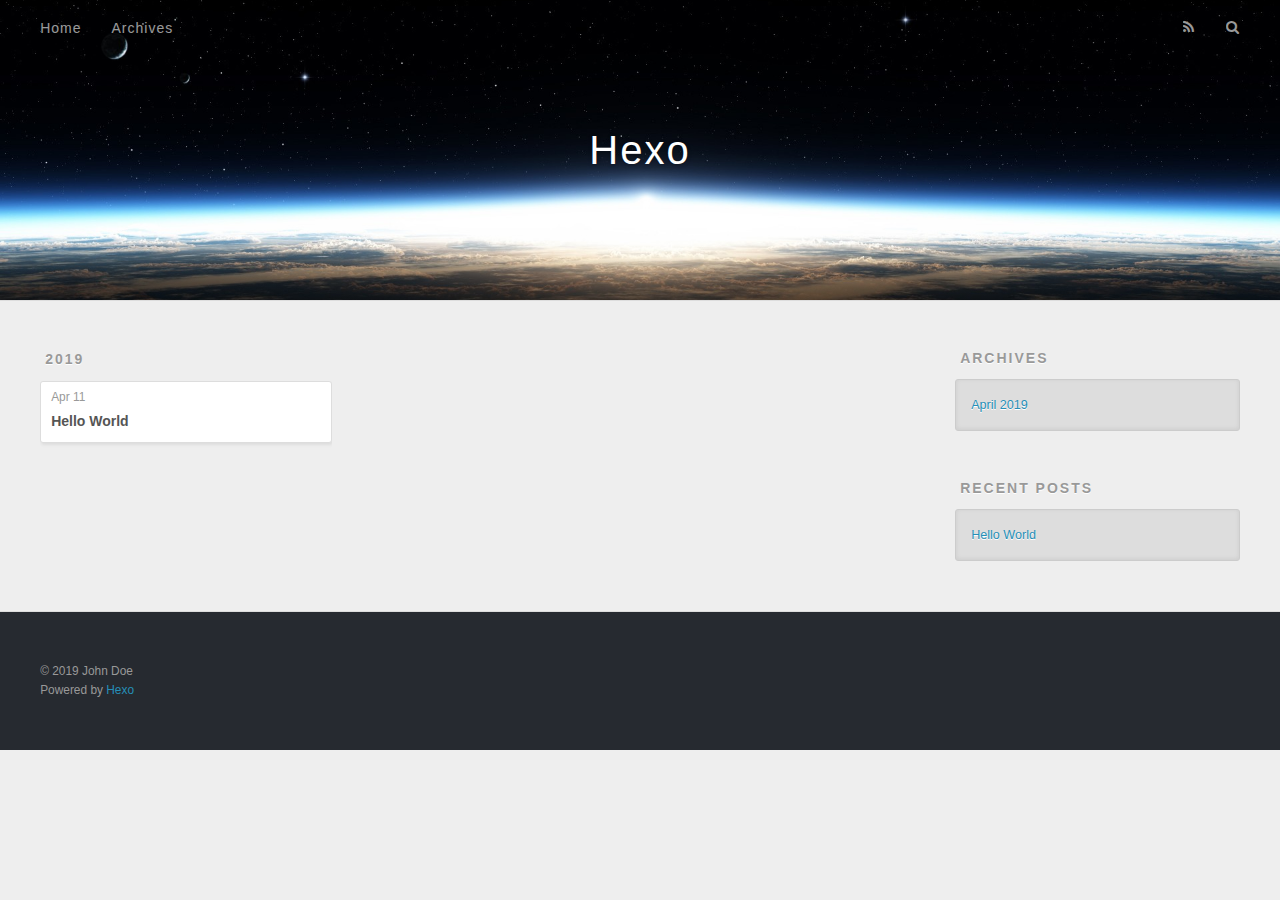
==== archives/index.html @ a67c9c0f "Site updated: 2019-04-11 14:44:16" ====
<!DOCTYPE html>
<html>
<head><meta name="generator" content="Hexo 3.8.0">
  <meta charset="utf-8">
  

  
  <title>Archives | Hexo</title>
  <meta name="viewport" content="width=device-width, initial-scale=1, maximum-scale=1">
  <meta property="og:type" content="website">
<meta property="og:title" content="Hexo">
<meta property="og:url" content="http://yoursite.com/archives/index.html">
<meta property="og:site_name" content="Hexo">
<meta property="og:locale" content="default">
<meta name="twitter:card" content="summary">
<meta name="twitter:title" content="Hexo">
  
    <link rel="alternate" href="/atom.xml" title="Hexo" type="application/atom+xml">
  
  
    <link rel="icon" href="/favicon.png">
  
  
    <link href="//fonts.googleapis.com/css?family=Source+Code+Pro" rel="stylesheet" type="text/css">
  
  <link rel="stylesheet" href="/css/style.css">
</head>
</html>
<body>
  <div id="container">
    <div id="wrap">
      <header id="header">
  <div id="banner"></div>
  <div id="header-outer" class="outer">
    <div id="header-title" class="inner">
      <h1 id="logo-wrap">
        <a href="/" id="logo">Hexo</a>
      </h1>
      
    </div>
    <div id="header-inner" class="inner">
      <nav id="main-nav">
        <a id="main-nav-toggle" class="nav-icon"></a>
        
          <a class="main-nav-link" href="/">Home</a>
        
          <a class="main-nav-link" href="/archives">Archives</a>
        
      </nav>
      <nav id="sub-nav">
        
          <a id="nav-rss-link" class="nav-icon" href="/atom.xml" title="RSS Feed"></a>
        
        <a id="nav-search-btn" class="nav-icon" title="Search"></a>
      </nav>
      <div id="search-form-wrap">
        <form action="//google.com/search" method="get" accept-charset="UTF-8" class="search-form"><input type="search" name="q" class="search-form-input" placeholder="Search"><button type="submit" class="search-form-submit">&#xF002;</button><input type="hidden" name="sitesearch" value="http://yoursite.com"></form>
      </div>
    </div>
  </div>
</header>
      <div class="outer">
        <section id="main">
  
  
    
    
      
      
      <section class="archives-wrap">
        <div class="archive-year-wrap">
          <a href="/archives/2019" class="archive-year">2019</a>
        </div>
        <div class="archives">
    
    <article class="archive-article archive-type-post">
  <div class="archive-article-inner">
    <header class="archive-article-header">
      <a href="/2019/04/11/hello-world/" class="archive-article-date">
  <time datetime="2019-04-11T06:17:26.687Z" itemprop="datePublished">Apr 11</time>
</a>
      
  
    <h1 itemprop="name">
      <a class="archive-article-title" href="/2019/04/11/hello-world/">Hello World</a>
    </h1>
  

    </header>
  </div>
</article>
  
  
    </div></section>
  


</section>
        
          <aside id="sidebar">
  
    

  
    

  
    
  
    
  <div class="widget-wrap">
    <h3 class="widget-title">Archives</h3>
    <div class="widget">
      <ul class="archive-list"><li class="archive-list-item"><a class="archive-list-link" href="/archives/2019/04/">April 2019</a></li></ul>
    </div>
  </div>


  
    
  <div class="widget-wrap">
    <h3 class="widget-title">Recent Posts</h3>
    <div class="widget">
      <ul>
        
          <li>
            <a href="/2019/04/11/hello-world/">Hello World</a>
          </li>
        
      </ul>
    </div>
  </div>

  
</aside>
        
      </div>
      <footer id="footer">
  
  <div class="outer">
    <div id="footer-info" class="inner">
      &copy; 2019 John Doe<br>
      Powered by <a href="http://hexo.io/" target="_blank">Hexo</a>
    </div>
  </div>
</footer>
    </div>
    <nav id="mobile-nav">
  
    <a href="/" class="mobile-nav-link">Home</a>
  
    <a href="/archives" class="mobile-nav-link">Archives</a>
  
</nav>
    

<script src="//ajax.googleapis.com/ajax/libs/jquery/2.0.3/jquery.min.js"></script>


  <link rel="stylesheet" href="/fancybox/jquery.fancybox.css">
  <script src="/fancybox/jquery.fancybox.pack.js"></script>


<script src="/js/script.js"></script>



  </div>
</body>
</html>
---- css/style.css ----
body {
  width: 100%;
}
body:before,
body:after {
  content: "";
  display: table;
}
body:after {
  clear: both;
}
html,
body,
div,
span,
applet,
object,
iframe,
h1,
h2,
h3,
h4,
h5,
h6,
p,
blockquote,
pre,
a,
abbr,
acronym,
address,
big,
cite,
code,
del,
dfn,
em,
img,
ins,
kbd,
q,
s,
samp,
small,
strike,
strong,
sub,
sup,
tt,
var,
dl,
dt,
dd,
ol,
ul,
li,
fieldset,
form,
label,
legend,
table,
caption,
tbody,
tfoot,
thead,
tr,
th,
td {
  margin: 0;
  padding: 0;
  border: 0;
  outline: 0;
  font-weight: inherit;
  font-style: inherit;
  font-family: inherit;
  font-size: 100%;
  vertical-align: baseline;
}
body {
  line-height: 1;
  color: #000;
  background: #fff;
}
ol,
ul {
  list-style: none;
}
table {
  border-collapse: separate;
  border-spacing: 0;
  vertical-align: middle;
}
caption,
th,
td {
  text-align: left;
  font-weight: normal;
  vertical-align: middle;
}
a img {
  border: none;
}
input,
button {
  margin: 0;
  padding: 0;
}
input::-moz-focus-inner,
button::-moz-focus-inner {
  border: 0;
  padding: 0;
}
@font-face {
  font-family: FontAwesome;
  font-style: normal;
  font-weight: normal;
  src: url("fonts/fontawesome-webfont.eot?v=#4.0.3");
  src: url("fonts/fontawesome-webfont.eot?#iefix&v=#4.0.3") format("embedded-opentype"), url("fonts/fontawesome-webfont.woff?v=#4.0.3") format("woff"), url("fonts/fontawesome-webfont.ttf?v=#4.0.3") format("truetype"), url("fonts/fontawesome-webfont.svg#fontawesomeregular?v=#4.0.3") format("svg");
}
html,
body,
#container {
  height: 100%;
}
body {
  background: #eee;
  font: 14px -apple-system, BlinkMacSystemFont, "Segoe UI", "Roboto", "Oxygen", "Ubuntu", "Cantarell", "Fira Sans", "Droid Sans", "Helvetica Neue", sans-serif;
  -webkit-text-size-adjust: 100%;
}
.outer {
  max-width: 1220px;
  margin: 0 auto;
  padding: 0 20px;
}
.outer:before,
.outer:after {
  content: "";
  display: table;
}
.outer:after {
  clear: both;
}
.inner {
  display: inline;
  float: left;
  width: 98.33333333333333%;
  margin: 0 0.833333333333333%;
}
.left,
.alignleft {
  float: left;
}
.right,
.alignright {
  float: right;
}
.clear {
  clear: both;
}
#container {
  position: relative;
}
.mobile-nav-on {
  overflow: hidden;
}
#wrap {
  height: 100%;
  width: 100%;
  position: absolute;
  top: 0;
  left: 0;
  -webkit-transition: 0.2s ease-out;
  -moz-transition: 0.2s ease-out;
  -ms-transition: 0.2s ease-out;
  transition: 0.2s ease-out;
  z-index: 1;
  background: #eee;
}
.mobile-nav-on #wrap {
  left: 280px;
}
@media screen and (min-width: 768px) {
  #main {
    display: inline;
    float: left;
    width: 73.33333333333333%;
    margin: 0 0.833333333333333%;
  }
}
.article-date,
.article-category-link,
.archive-year,
.widget-title {
  text-decoration: none;
  text-transform: uppercase;
  letter-spacing: 2px;
  color: #999;
  margin-bottom: 1em;
  margin-left: 5px;
  line-height: 1em;
  text-shadow: 0 1px #fff;
  font-weight: bold;
}
.article-inner,
.archive-article-inner {
  background: #fff;
  -webkit-box-shadow: 1px 2px 3px #ddd;
  box-shadow: 1px 2px 3px #ddd;
  border: 1px solid #ddd;
  border-radius: 3px;
}
.article-entry h1,
.widget h1 {
  font-size: 2em;
}
.article-entry h2,
.widget h2 {
  font-size: 1.5em;
}
.article-entry h3,
.widget h3 {
  font-size: 1.3em;
}
.article-entry h4,
.widget h4 {
  font-size: 1.2em;
}
.article-entry h5,
.widget h5 {
  font-size: 1em;
}
.article-entry h6,
.widget h6 {
  font-size: 1em;
  color: #999;
}
.article-entry hr,
.widget hr {
  border: 1px dashed #ddd;
}
.article-entry strong,
.widget strong {
  font-weight: bold;
}
.article-entry em,
.widget em,
.article-entry cite,
.widget cite {
  font-style: italic;
}
.article-entry sup,
.widget sup,
.article-entry sub,
.widget sub {
  font-size: 0.75em;
  line-height: 0;
  position: relative;
  vertical-align: baseline;
}
.article-entry sup,
.widget sup {
  top: -0.5em;
}
.article-entry sub,
.widget sub {
  bottom: -0.2em;
}
.article-entry small,
.widget small {
  font-size: 0.85em;
}
.article-entry acronym,
.widget acronym,
.article-entry abbr,
.widget abbr {
  border-bottom: 1px dotted;
}
.article-entry ul,
.widget ul,
.article-entry ol,
.widget ol,
.article-entry dl,
.widget dl {
  margin: 0 20px;
  line-height: 1.6em;
}
.article-entry ul ul,
.widget ul ul,
.article-entry ol ul,
.widget ol ul,
.article-entry ul ol,
.widget ul ol,
.article-entry ol ol,
.widget ol ol {
  margin-top: 0;
  margin-bottom: 0;
}
.article-entry ul,
.widget ul {
  list-style: disc;
}
.article-entry ol,
.widget ol {
  list-style: decimal;
}
.article-entry dt,
.widget dt {
  font-weight: bold;
}
#header {
  height: 300px;
  position: relative;
  border-bottom: 1px solid #ddd;
}
#header:before,
#header:after {
  content: "";
  position: absolute;
  left: 0;
  right: 0;
  height: 40px;
}
#header:before {
  top: 0;
  background: -webkit-linear-gradient(rgba(0,0,0,0.2), transparent);
  background: -moz-linear-gradient(rgba(0,0,0,0.2), transparent);
  background: -ms-linear-gradient(rgba(0,0,0,0.2), transparent);
  background: linear-gradient(rgba(0,0,0,0.2), transparent);
}
#header:after {
  bottom: 0;
  background: -webkit-linear-gradient(transparent, rgba(0,0,0,0.2));
  background: -moz-linear-gradient(transparent, rgba(0,0,0,0.2));
  background: -ms-linear-gradient(transparent, rgba(0,0,0,0.2));
  background: linear-gradient(transparent, rgba(0,0,0,0.2));
}
#header-outer {
  height: 100%;
  position: relative;
}
#header-inner {
  position: relative;
  overflow: hidden;
}
#banner {
  position: absolute;
  top: 0;
  left: 0;
  width: 100%;
  height: 100%;
  background: url("images/banner.jpg") center #000;
  -webkit-background-size: cover;
  -moz-background-size: cover;
  background-size: cover;
  z-index: -1;
}
#header-title {
  text-align: center;
  height: 40px;
  position: absolute;
  top: 50%;
  left: 0;
  margin-top: -20px;
}
#logo,
#subtitle {
  text-decoration: none;
  color: #fff;
  font-weight: 300;
  text-shadow: 0 1px 4px rgba(0,0,0,0.3);
}
#logo {
  font-size: 40px;
  line-height: 40px;
  letter-spacing: 2px;
}
#subtitle {
  font-size: 16px;
  line-height: 16px;
  letter-spacing: 1px;
}
#subtitle-wrap {
  margin-top: 16px;
}
#main-nav {
  float: left;
  margin-left: -15px;
}
.nav-icon,
.main-nav-link {
  float: left;
  color: #fff;
  opacity: 0.6;
  text-decoration: none;
  text-shadow: 0 1px rgba(0,0,0,0.2);
  -webkit-transition: opacity 0.2s;
  -moz-transition: opacity 0.2s;
  -ms-transition: opacity 0.2s;
  transition: opacity 0.2s;
  display: block;
  padding: 20px 15px;
}
.nav-icon:hover,
.main-nav-link:hover {
  opacity: 1;
}
.nav-icon {
  font-family: FontAwesome;
  text-align: center;
  font-size: 14px;
  width: 14px;
  height: 14px;
  padding: 20px 15px;
  position: relative;
  cursor: pointer;
}
.main-nav-link {
  font-weight: 300;
  letter-spacing: 1px;
}
@media screen and (max-width: 479px) {
  .main-nav-link {
    display: none;
  }
}
#main-nav-toggle {
  display: none;
}
#main-nav-toggle:before {
  content: "\f0c9";
}
@media screen and (max-width: 479px) {
  #main-nav-toggle {
    display: block;
  }
}
#sub-nav {
  float: right;
  margin-right: -15px;
}
#nav-rss-link:before {
  content: "\f09e";
}
#nav-search-btn:before {
  content: "\f002";
}
#search-form-wrap {
  position: absolute;
  top: 15px;
  width: 150px;
  height: 30px;
  right: -150px;
  opacity: 0;
  -webkit-transition: 0.2s ease-out;
  -moz-transition: 0.2s ease-out;
  -ms-transition: 0.2s ease-out;
  transition: 0.2s ease-out;
}
#search-form-wrap.on {
  opacity: 1;
  right: 0;
}
@media screen and (max-width: 479px) {
  #search-form-wrap {
    width: 100%;
    right: -100%;
  }
}
.search-form {
  position: absolute;
  top: 0;
  left: 0;
  right: 0;
  background: #fff;
  padding: 5px 15px;
  border-radius: 15px;
  -webkit-box-shadow: 0 0 10px rgba(0,0,0,0.3);
  box-shadow: 0 0 10px rgba(0,0,0,0.3);
}
.search-form-input {
  border: none;
  background: none;
  color: #555;
  width: 100%;
  font: 13px -apple-system, BlinkMacSystemFont, "Segoe UI", "Roboto", "Oxygen", "Ubuntu", "Cantarell", "Fira Sans", "Droid Sans", "Helvetica Neue", sans-serif;
  outline: none;
}
.search-form-input::-webkit-search-results-decoration,
.search-form-input::-webkit-search-cancel-button {
  -webkit-appearance: none;
}
.search-form-submit {
  position: absolute;
  top: 50%;
  right: 10px;
  margin-top: -7px;
  font: 13px FontAwesome;
  border: none;
  background: none;
  color: #bbb;
  cursor: pointer;
}
.search-form-submit:hover,
.search-form-submit:focus {
  color: #777;
}
.article {
  margin: 50px 0;
}
.article-inner {
  overflow: hidden;
}
.article-meta:before,
.article-meta:after {
  content: "";
  display: table;
}
.article-meta:after {
  clear: both;
}
.article-date {
  float: left;
}
.article-category {
  float: left;
  line-height: 1em;
  color: #ccc;
  text-shadow: 0 1px #fff;
  margin-left: 8px;
}
.article-category:before {
  content: "\2022";
}
.article-category-link {
  margin: 0 12px 1em;
}
.article-header {
  padding: 20px 20px 0;
}
.article-title {
  text-decoration: none;
  font-size: 2em;
  font-weight: bold;
  color: #555;
  line-height: 1.1em;
  -webkit-transition: color 0.2s;
  -moz-transition: color 0.2s;
  -ms-transition: color 0.2s;
  transition: color 0.2s;
}
a.article-title:hover {
  color: #258fb8;
}
.article-entry {
  color: #555;
  padding: 0 20px;
}
.article-entry:before,
.article-entry:after {
  content: "";
  display: table;
}
.article-entry:after {
  clear: both;
}
.article-entry p,
.article-entry table {
  line-height: 1.6em;
  margin: 1.6em 0;
}
.article-entry h1,
.article-entry h2,
.article-entry h3,
.article-entry h4,
.article-entry h5,
.article-entry h6 {
  font-weight: bold;
}
.article-entry h1,
.article-entry h2,
.article-entry h3,
.article-entry h4,
.article-entry h5,
.article-entry h6 {
  line-height: 1.1em;
  margin: 1.1em 0;
}
.article-entry a {
  color: #258fb8;
  text-decoration: none;
}
.article-entry a:hover {
  text-decoration: underline;
}
.article-entry ul,
.article-entry ol,
.article-entry dl {
  margin-top: 1.6em;
  margin-bottom: 1.6em;
}
.article-entry img,
.article-entry video {
  max-width: 100%;
  height: auto;
  display: block;
  margin: auto;
}
.article-entry iframe {
  border: none;
}
.article-entry table {
  width: 100%;
  border-collapse: collapse;
  border-spacing: 0;
}
.article-entry th {
  font-weight: bold;
  border-bottom: 3px solid #ddd;
  padding-bottom: 0.5em;
}
.article-entry td {
  border-bottom: 1px solid #ddd;
  padding: 10px 0;
}
.article-entry blockquote {
  font-family: Georgia, "Times New Roman", serif;
  font-size: 1.4em;
  margin: 1.6em 20px;
  text-align: center;
}
.article-entry blockquote footer {
  font-size: 14px;
  margin: 1.6em 0;
  font-family: -apple-system, BlinkMacSystemFont, "Segoe UI", "Roboto", "Oxygen", "Ubuntu", "Cantarell", "Fira Sans", "Droid Sans", "Helvetica Neue", sans-serif;
}
.article-entry blockquote footer cite:before {
  content: "—";
  padding: 0 0.5em;
}
.article-entry .pullquote {
  text-align: left;
  width: 45%;
  margin: 0;
}
.article-entry .pullquote.left {
  margin-left: 0.5em;
  margin-right: 1em;
}
.article-entry .pullquote.right {
  margin-right: 0.5em;
  margin-left: 1em;
}
.article-entry .caption {
  color: #999;
  display: block;
  font-size: 0.9em;
  margin-top: 0.5em;
  position: relative;
  text-align: center;
}
.article-entry .video-container {
  position: relative;
  padding-top: 56.25%;
  height: 0;
  overflow: hidden;
}
.article-entry .video-container iframe,
.article-entry .video-container object,
.article-entry .video-container embed {
  position: absolute;
  top: 0;
  left: 0;
  width: 100%;
  height: 100%;
  margin-top: 0;
}
.article-more-link a {
  display: inline-block;
  line-height: 1em;
  padding: 6px 15px;
  border-radius: 15px;
  background: #eee;
  color: #999;
  text-shadow: 0 1px #fff;
  text-decoration: none;
}
.article-more-link a:hover {
  background: #258fb8;
  color: #fff;
  text-decoration: none;
  text-shadow: 0 1px #1e7293;
}
.article-footer {
  font-size: 0.85em;
  line-height: 1.6em;
  border-top: 1px solid #ddd;
  padding-top: 1.6em;
  margin: 0 20px 20px;
}
.article-footer:before,
.article-footer:after {
  content: "";
  display: table;
}
.article-footer:after {
  clear: both;
}
.article-footer a {
  color: #999;
  text-decoration: none;
}
.article-footer a:hover {
  color: #555;
}
.article-tag-list-item {
  float: left;
  margin-right: 10px;
}
.article-tag-list-link:before {
  content: "#";
}
.article-comment-link {
  float: right;
}
.article-comment-link:before {
  content: "\f075";
  font-family: FontAwesome;
  padding-right: 8px;
}
.article-share-link {
  cursor: pointer;
  float: right;
  margin-left: 20px;
}
.article-share-link:before {
  content: "\f064";
  font-family: FontAwesome;
  padding-right: 6px;
}
#article-nav {
  position: relative;
}
#article-nav:before,
#article-nav:after {
  content: "";
  display: table;
}
#article-nav:after {
  clear: both;
}
@media screen and (min-width: 768px) {
  #article-nav {
    margin: 50px 0;
  }
  #article-nav:before {
    width: 8px;
    height: 8px;
    position: absolute;
    top: 50%;
    left: 50%;
    margin-top: -4px;
    margin-left: -4px;
    content: "";
    border-radius: 50%;
    background: #ddd;
    -webkit-box-shadow: 0 1px 2px #fff;
    box-shadow: 0 1px 2px #fff;
  }
}
.article-nav-link-wrap {
  text-decoration: none;
  text-shadow: 0 1px #fff;
  color: #999;
  -webkit-box-sizing: border-box;
  -moz-box-sizing: border-box;
  box-sizing: border-box;
  margin-top: 50px;
  text-align: center;
  display: block;
}
.article-nav-link-wrap:hover {
  color: #555;
}
@media screen and (min-width: 768px) {
  .article-nav-link-wrap {
    width: 50%;
    margin-top: 0;
  }
}
@media screen and (min-width: 768px) {
  #article-nav-newer {
    float: left;
    text-align: right;
    padding-right: 20px;
  }
}
@media screen and (min-width: 768px) {
  #article-nav-older {
    float: right;
    text-align: left;
    padding-left: 20px;
  }
}
.article-nav-caption {
  text-transform: uppercase;
  letter-spacing: 2px;
  color: #ddd;
  line-height: 1em;
  font-weight: bold;
}
#article-nav-newer .article-nav-caption {
  margin-right: -2px;
}
.article-nav-title {
  font-size: 0.85em;
  line-height: 1.6em;
  margin-top: 0.5em;
}
.article-share-box {
  position: absolute;
  display: none;
  background: #fff;
  -webkit-box-shadow: 1px 2px 10px rgba(0,0,0,0.2);
  box-shadow: 1px 2px 10px rgba(0,0,0,0.2);
  border-radius: 3px;
  margin-left: -145px;
  overflow: hidden;
  z-index: 1;
}
.article-share-box.on {
  display: block;
}
.article-share-input {
  width: 100%;
  background: none;
  -webkit-box-sizing: border-box;
  -moz-box-sizing: border-box;
  box-sizing: border-box;
  font: 14px -apple-system, BlinkMacSystemFont, "Segoe UI", "Roboto", "Oxygen", "Ubuntu", "Cantarell", "Fira Sans", "Droid Sans", "Helvetica Neue", sans-serif;
  padding: 0 15px;
  color: #555;
  outline: none;
  border: 1px solid #ddd;
  border-radius: 3px 3px 0 0;
  height: 36px;
  line-height: 36px;
}
.article-share-links {
  background: #eee;
}
.article-share-links:before,
.article-share-links:after {
  content: "";
  display: table;
}
.article-share-links:after {
  clear: both;
}
.article-share-twitter,
.article-share-facebook,
.article-share-pinterest,
.article-share-google {
  width: 50px;
  height: 36px;
  display: block;
  float: left;
  position: relative;
  color: #999;
  text-shadow: 0 1px #fff;
}
.article-share-twitter:before,
.article-share-facebook:before,
.article-share-pinterest:before,
.article-share-google:before {
  font-size: 20px;
  font-family: FontAwesome;
  width: 20px;
  height: 20px;
  position: absolute;
  top: 50%;
  left: 50%;
  margin-top: -10px;
  margin-left: -10px;
  text-align: center;
}
.article-share-twitter:hover,
.article-share-facebook:hover,
.article-share-pinterest:hover,
.article-share-google:hover {
  color: #fff;
}
.article-share-twitter:before {
  content: "\f099";
}
.article-share-twitter:hover {
  background: #00aced;
  text-shadow: 0 1px #008abe;
}
.article-share-facebook:before {
  content: "\f09a";
}
.article-share-facebook:hover {
  background: #3b5998;
  text-shadow: 0 1px #2f477a;
}
.article-share-pinterest:before {
  content: "\f0d2";
}
.article-share-pinterest:hover {
  background: #cb2027;
  text-shadow: 0 1px #a21a1f;
}
.article-share-google:before {
  content: "\f0d5";
}
.article-share-google:hover {
  background: #dd4b39;
  text-shadow: 0 1px #be3221;
}
.article-gallery {
  background: #000;
  position: relative;
}
.article-gallery-photos {
  position: relative;
  overflow: hidden;
}
.article-gallery-img {
  display: none;
  max-width: 100%;
}
.article-gallery-img:first-child {
  display: block;
}
.article-gallery-img.loaded {
  position: absolute;
  display: block;
}
.article-gallery-img img {
  display: block;
  max-width: 100%;
  margin: 0 auto;
}
#comments {
  background: #fff;
  -webkit-box-shadow: 1px 2px 3px #ddd;
  box-shadow: 1px 2px 3px #ddd;
  padding: 20px;
  border: 1px solid #ddd;
  border-radius: 3px;
  margin: 50px 0;
}
#comments a {
  color: #258fb8;
}
.archives-wrap {
  margin: 50px 0;
}
.archives:before,
.archives:after {
  content: "";
  display: table;
}
.archives:after {
  clear: both;
}
.archive-year-wrap {
  margin-bottom: 1em;
}
.archives {
  -webkit-column-gap: 10px;
  -moz-column-gap: 10px;
  column-gap: 10px;
}
@media screen and (min-width: 480px) and (max-width: 767px) {
  .archives {
    -webkit-column-count: 2;
    -moz-column-count: 2;
    column-count: 2;
  }
}
@media screen and (min-width: 768px) {
  .archives {
    -webkit-column-count: 3;
    -moz-column-count: 3;
    column-count: 3;
  }
}
.archive-article {
  -webkit-column-break-inside: avoid;
  page-break-inside: avoid;
  overflow: hidden;
  break-inside: avoid-column;
}
.archive-article-inner {
  padding: 10px;
  margin-bottom: 15px;
}
.archive-article-title {
  text-decoration: none;
  font-weight: bold;
  color: #555;
  -webkit-transition: color 0.2s;
  -moz-transition: color 0.2s;
  -ms-transition: color 0.2s;
  transition: color 0.2s;
  line-height: 1.6em;
}
.archive-article-title:hover {
  color: #258fb8;
}
.archive-article-footer {
  margin-top: 1em;
}
.archive-article-date {
  color: #999;
  text-decoration: none;
  font-size: 0.85em;
  line-height: 1em;
  margin-bottom: 0.5em;
  display: block;
}
#page-nav {
  margin: 50px auto;
  background: #fff;
  -webkit-box-shadow: 1px 2px 3px #ddd;
  box-shadow: 1px 2px 3px #ddd;
  border: 1px solid #ddd;
  border-radius: 3px;
  text-align: center;
  color: #999;
  overflow: hidden;
}
#page-nav:before,
#page-nav:after {
  content: "";
  display: table;
}
#page-nav:after {
  clear: both;
}
#page-nav a,
#page-nav span {
  padding: 10px 20px;
  line-height: 1;
  height: 2ex;
}
#page-nav a {
  color: #999;
  text-decoration: none;
}
#page-nav a:hover {
  background: #999;
  color: #fff;
}
#page-nav .prev {
  float: left;
}
#page-nav .next {
  float: right;
}
#page-nav .page-number {
  display: inline-block;
}
@media screen and (max-width: 479px) {
  #page-nav .page-number {
    display: none;
  }
}
#page-nav .current {
  color: #555;
  font-weight: bold;
}
#page-nav .space {
  color: #ddd;
}
#footer {
  background: #262a30;
  padding: 50px 0;
  border-top: 1px solid #ddd;
  color: #999;
}
#footer a {
  color: #258fb8;
  text-decoration: none;
}
#footer a:hover {
  text-decoration: underline;
}
#footer-info {
  line-height: 1.6em;
  font-size: 0.85em;
}
.article-entry pre,
.article-entry .highlight {
  background: #2d2d2d;
  margin: 0 -20px;
  padding: 15px 20px;
  border-style: solid;
  border-color: #ddd;
  border-width: 1px 0;
  overflow: auto;
  color: #ccc;
  line-height: 22.400000000000002px;
}
.article-entry .highlight .gutter pre,
.article-entry .gist .gist-file .gist-data .line-numbers {
  color: #666;
  font-size: 0.85em;
}
.article-entry pre,
.article-entry code {
  font-family: "Source Code Pro", Consolas, Monaco, Menlo, Consolas, monospace;
}
.article-entry code {
  background: #eee;
  text-shadow: 0 1px #fff;
  padding: 0 0.3em;
}
.article-entry pre code {
  background: none;
  text-shadow: none;
  padding: 0;
}
.article-entry .highlight pre {
  border: none;
  margin: 0;
  padding: 0;
}
.article-entry .highlight table {
  margin: 0;
  width: auto;
}
.article-entry .highlight td {
  border: none;
  padding: 0;
}
.article-entry .highlight figcaption {
  font-size: 0.85em;
  color: #999;
  line-height: 1em;
  margin-bottom: 1em;
}
.article-entry .highlight figcaption:before,
.article-entry .highlight figcaption:after {
  content: "";
  display: table;
}
.article-entry .highlight figcaption:after {
  clear: both;
}
.article-entry .highlight figcaption a {
  float: right;
}
.article-entry .highlight .gutter pre {
  text-align: right;
  padding-right: 20px;
}
.article-entry .highlight .line {
  height: 22.400000000000002px;
}
.article-entry .highlight .line.marked {
  background: #515151;
}
.article-entry .gist {
  margin: 0 -20px;
  border-style: solid;
  border-color: #ddd;
  border-width: 1px 0;
  background: #2d2d2d;
  padding: 15px 20px 15px 0;
}
.article-entry .gist .gist-file {
  border: none;
  font-family: "Source Code Pro", Consolas, Monaco, Menlo, Consolas, monospace;
  margin: 0;
}
.article-entry .gist .gist-file .gist-data {
  background: none;
  border: none;
}
.article-entry .gist .gist-file .gist-data .line-numbers {
  background: none;
  border: none;
  padding: 0 20px 0 0;
}
.article-entry .gist .gist-file .gist-data .line-data {
  padding: 0 !important;
}
.article-entry .gist .gist-file .highlight {
  margin: 0;
  padding: 0;
  border: none;
}
.article-entry .gist .gist-file .gist-meta {
  background: #2d2d2d;
  color: #999;
  font: 0.85em -apple-system, BlinkMacSystemFont, "Segoe UI", "Roboto", "Oxygen", "Ubuntu", "Cantarell", "Fira Sans", "Droid Sans", "Helvetica Neue", sans-serif;
  text-shadow: 0 0;
  padding: 0;
  margin-top: 1em;
  margin-left: 20px;
}
.article-entry .gist .gist-file .gist-meta a {
  color: #258fb8;
  font-weight: normal;
}
.article-entry .gist .gist-file .gist-meta a:hover {
  text-decoration: underline;
}
pre .comment,
pre .title {
  color: #999;
}
pre .variable,
pre .attribute,
pre .tag,
pre .regexp,
pre .ruby .constant,
pre .xml .tag .title,
pre .xml .pi,
pre .xml .doctype,
pre .html .doctype,
pre .css .id,
pre .css .class,
pre .css .pseudo {
  color: #f2777a;
}
pre .number,
pre .preprocessor,
pre .built_in,
pre .literal,
pre .params,
pre .constant {
  color: #f99157;
}
pre .class,
pre .ruby .class .title,
pre .css .rules .attribute {
  color: #9c9;
}
pre .string,
pre .value,
pre .inheritance,
pre .header,
pre .ruby .symbol,
pre .xml .cdata {
  color: #9c9;
}
pre .css .hexcolor {
  color: #6cc;
}
pre .function,
pre .python .decorator,
pre .python .title,
pre .ruby .function .title,
pre .ruby .title .keyword,
pre .perl .sub,
pre .javascript .title,
pre .coffeescript .title {
  color: #69c;
}
pre .keyword,
pre .javascript .function {
  color: #c9c;
}
@media screen and (max-width: 479px) {
  #mobile-nav {
    position: absolute;
    top: 0;
    left: 0;
    width: 280px;
    height: 100%;
    background: #191919;
    border-right: 1px solid #fff;
  }
}
@media screen and (max-width: 479px) {
  .mobile-nav-link {
    display: block;
    color: #999;
    text-decoration: none;
    padding: 15px 20px;
    font-weight: bold;
  }
  .mobile-nav-link:hover {
    color: #fff;
  }
}
@media screen and (min-width: 768px) {
  #sidebar {
    display: inline;
    float: left;
    width: 23.333333333333332%;
    margin: 0 0.833333333333333%;
  }
}
.widget-wrap {
  margin: 50px 0;
}
.widget {
  color: #777;
  text-shadow: 0 1px #fff;
  background: #ddd;
  -webkit-box-shadow: 0 -1px 4px #ccc inset;
  box-shadow: 0 -1px 4px #ccc inset;
  border: 1px solid #ccc;
  padding: 15px;
  border-radius: 3px;
}
.widget a {
  color: #258fb8;
  text-decoration: none;
}
.widget a:hover {
  text-decoration: underline;
}
.widget ul ul,
.widget ol ul,
.widget dl ul,
.widget ul ol,
.widget ol ol,
.widget dl ol,
.widget ul dl,
.widget ol dl,
.widget dl dl {
  margin-left: 15px;
  list-style: disc;
}
.widget {
  line-height: 1.6em;
  word-wrap: break-word;
  font-size: 0.9em;
}
.widget ul,
.widget ol {
  list-style: none;
  margin: 0;
}
.widget ul ul,
.widget ol ul,
.widget ul ol,
.widget ol ol {
  margin: 0 20px;
}
.widget ul ul,
.widget ol ul {
  list-style: disc;
}
.widget ul ol,
.widget ol ol {
  list-style: decimal;
}
.category-list-count,
.tag-list-count,
.archive-list-count {
  padding-left: 5px;
  color: #999;
  font-size: 0.85em;
}
.category-list-count:before,
.tag-list-count:before,
.archive-list-count:before {
  content: "(";
}
.category-list-count:after,
.tag-list-count:after,
.archive-list-count:after {
  content: ")";
}
.tagcloud a {
  margin-right: 5px;
  display: inline-block;
}
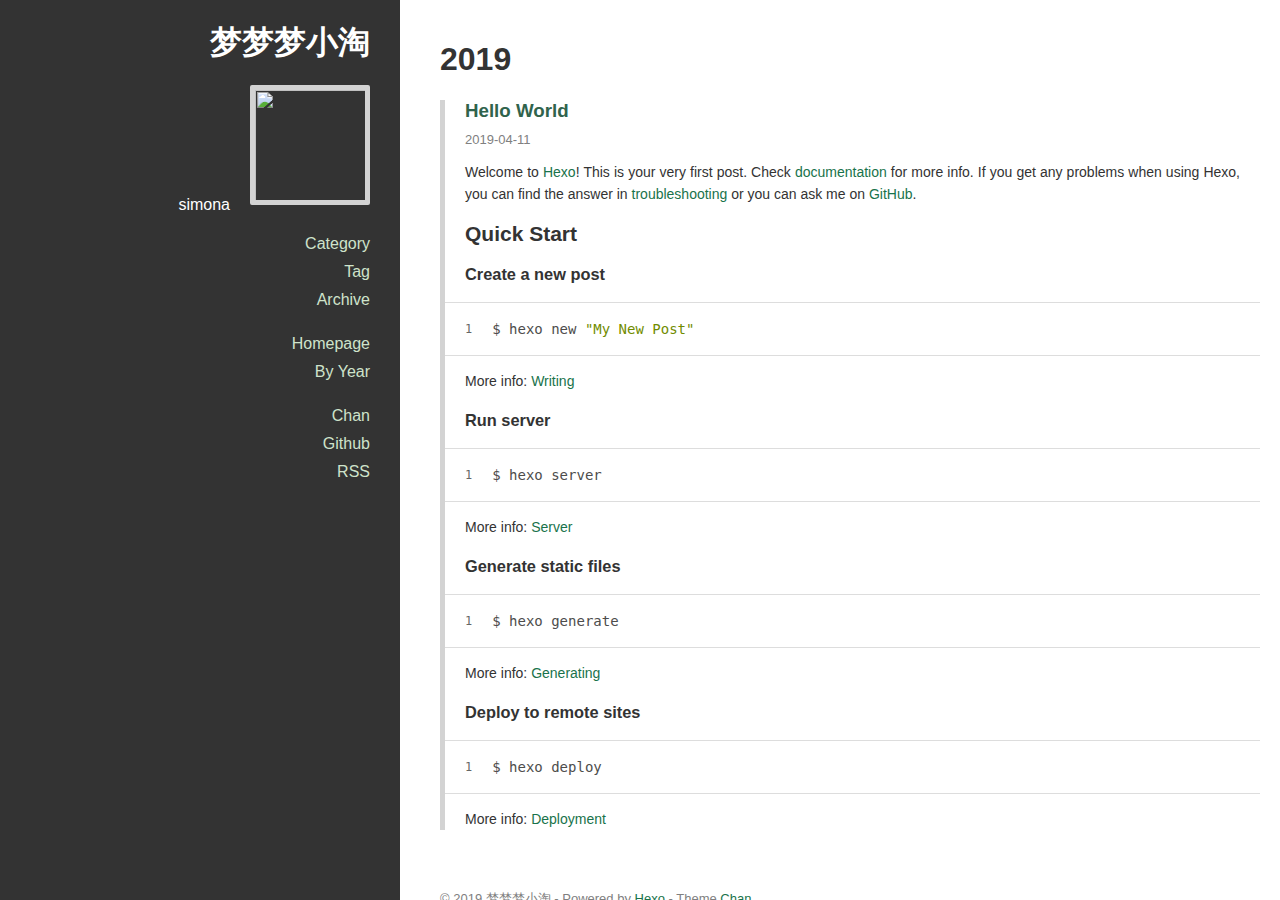
==== commit dbb219c1: "Site updated: 2019-04-11 17:23:25" ====
--- a/archives/index.html
+++ b/archives/index.html
@@ -2,169 +2,287 @@
 <html>
 <head><meta name="generator" content="Hexo 3.8.0">
   <meta charset="utf-8">
-  
-
-  
-  <title>Archives | Hexo</title>
-  <meta name="viewport" content="width=device-width, initial-scale=1, maximum-scale=1">
-  <meta property="og:type" content="website">
-<meta property="og:title" content="Hexo">
+<meta name="viewport" content="width=device-width, initial-scale=1, maximum-scale=1">
+
+
+
+<title>
+  
+    Archive
+  
+</title>
+
+<meta property="og:type" content="website">
+<meta property="og:title" content="梦梦梦小淘">
 <meta property="og:url" content="http://yoursite.com/archives/index.html">
-<meta property="og:site_name" content="Hexo">
+<meta property="og:site_name" content="梦梦梦小淘">
 <meta property="og:locale" content="default">
 <meta name="twitter:card" content="summary">
-<meta name="twitter:title" content="Hexo">
-  
-    <link rel="alternate" href="/atom.xml" title="Hexo" type="application/atom+xml">
-  
-  
-    <link rel="icon" href="/favicon.png">
-  
-  
-    <link href="//fonts.googleapis.com/css?family=Source+Code+Pro" rel="stylesheet" type="text/css">
-  
-  <link rel="stylesheet" href="/css/style.css">
+<meta name="twitter:title" content="梦梦梦小淘">
+
+
+  <link rel="alternative" href="/atom.xml" title="梦梦梦小淘" type="application/atom+xml">
+
+
+
+  <link rel="icon" href="/favicon.png">
+
+
+<link rel="stylesheet" href="/perfect-scrollbar/css/perfect-scrollbar.min.css">
+<link rel="stylesheet" href="/styles/main.css">
+
+
+
+
+
+
 </head>
-</html>
-<body>
-  <div id="container">
-    <div id="wrap">
-      <header id="header">
-  <div id="banner"></div>
-  <div id="header-outer" class="outer">
-    <div id="header-title" class="inner">
-      <h1 id="logo-wrap">
-        <a href="/" id="logo">Hexo</a>
-      </h1>
-      
-    </div>
-    <div id="header-inner" class="inner">
-      <nav id="main-nav">
-        <a id="main-nav-toggle" class="nav-icon"></a>
-        
-          <a class="main-nav-link" href="/">Home</a>
-        
-          <a class="main-nav-link" href="/archives">Archives</a>
-        
-      </nav>
-      <nav id="sub-nav">
-        
-          <a id="nav-rss-link" class="nav-icon" href="/atom.xml" title="RSS Feed"></a>
-        
-        <a id="nav-search-btn" class="nav-icon" title="Search"></a>
-      </nav>
-      <div id="search-form-wrap">
-        <form action="//google.com/search" method="get" accept-charset="UTF-8" class="search-form"><input type="search" name="q" class="search-form-input" placeholder="Search"><button type="submit" class="search-form-submit">&#xF002;</button><input type="hidden" name="sitesearch" value="http://yoursite.com"></form>
-      </div>
-    </div>
-  </div>
-</header>
-      <div class="outer">
-        <section id="main">
-  
-  
-    
+<body class="monochrome">
+  <div class="mobile-header">
+  <button class="sidebar-toggle" type="button">
+    <span class="icon-bar"></span>
+    <span class="icon-bar"></span>
+    <span class="icon-bar"></span>
+  </button>
+  <a class="title" href="/">梦梦梦小淘</a>
+</div>
+
+  <div class="main-container">
+    <div class="sidebar">
+  <div class="header">
+    <h1 class="title"><a href="/">梦梦梦小淘</a></h1>
+    
+    <div class="info">
+      <div class="content">
+        
+        
+          <div class="author">simona</div>
+        
+      </div>
+      
+        <div class="avatar">
+          
+            <a href="/about"><img src="https://avatars2.githubusercontent.com/u/18191593"></a>
+          
+        </div>
+      
+    </div>
+  </div>
+  <div class="body">
+    
+      
+        <ul class="nav">
+          
+            
+              <li class="category-list-container">
+                <a href="javascript:;">Category</a>
+                
+              </li>
+            
+          
+            
+              <li class="tag-list-container">
+                <a href="javascript:;">Tag</a>
+                
+              </li>
+            
+          
+            
+              <li class="archive-list-container">
+                <a href="javascript:;">Archive</a>
+                <ul class="archive-list"><li class="archive-list-item"><a class="archive-list-link" href="/archives/2019/">2019</a><span class="archive-list-count">1</span></li></ul>
+              </li>
+            
+          
+        </ul>
+      
+        <ul class="nav">
+          
+            
+              <li>
+                <a href="/" title="Homepage">Homepage</a>
+              </li>
+            
+          
+            
+              <li>
+                <a href="/archives" title="By Year">By Year</a>
+              </li>
+            
+          
+        </ul>
+      
+        <ul class="nav">
+          
+            
+              <li>
+                <a href="https://github.com/denjones/hexo-theme-chan" title="Chan" target="_blank" rel="noopener">Chan</a>
+              </li>
+            
+          
+            
+              <li>
+                <a href="https://github.com/denjones" title="Github" target="_blank" rel="noopener">Github</a>
+              </li>
+            
+          
+            
+              <li>
+                <a href="/atom.xml" title="RSS">RSS</a>
+              </li>
+            
+          
+        </ul>
+      
+    
+  </div>
+</div>
+
+    <div class="main-content">
+      
+        <div style="max-width: 1000px">
+      
+          
+
+  
+  
     
       
       
       <section class="archives-wrap">
         <div class="archive-year-wrap">
-          <a href="/archives/2019" class="archive-year">2019</a>
-        </div>
-        <div class="archives">
-    
-    <article class="archive-article archive-type-post">
-  <div class="archive-article-inner">
-    <header class="archive-article-header">
-      <a href="/2019/04/11/hello-world/" class="archive-article-date">
-  <time datetime="2019-04-11T06:17:26.687Z" itemprop="datePublished">Apr 11</time>
+          <h1><a href="/archives/2019" class="archive-year">2019</a></h1>
+        </div>
+        <div class="post-list">
+    
+  
+
+    <div class="post-list-item article">
+      <h3 class="article-header">
+        <a href="/2019/04/11/hello-world/">
+  Hello World
 </a>
-      
-  
-    <h1 itemprop="name">
-      <a class="archive-article-title" href="/2019/04/11/hello-world/">Hello World</a>
-    </h1>
-  
-
-    </header>
-  </div>
-</article>
-  
-  
-    </div></section>
-  
-
-
-</section>
-        
-          <aside id="sidebar">
-  
-    
-
-  
-    
-
-  
-    
-  
-    
-  <div class="widget-wrap">
-    <h3 class="widget-title">Archives</h3>
-    <div class="widget">
-      <ul class="archive-list"><li class="archive-list-item"><a class="archive-list-link" href="/archives/2019/04/">April 2019</a></li></ul>
-    </div>
-  </div>
-
-
-  
-    
-  <div class="widget-wrap">
-    <h3 class="widget-title">Recent Posts</h3>
-    <div class="widget">
-      <ul>
-        
-          <li>
-            <a href="/2019/04/11/hello-world/">Hello World</a>
-          </li>
-        
-      </ul>
-    </div>
-  </div>
-
-  
-</aside>
-        
-      </div>
-      <footer id="footer">
-  
-  <div class="outer">
-    <div id="footer-info" class="inner">
-      &copy; 2019 John Doe<br>
-      Powered by <a href="http://hexo.io/" target="_blank">Hexo</a>
-    </div>
-  </div>
-</footer>
-    </div>
-    <nav id="mobile-nav">
-  
-    <a href="/" class="mobile-nav-link">Home</a>
-  
-    <a href="/archives" class="mobile-nav-link">Archives</a>
-  
-</nav>
-    
-
-<script src="//ajax.googleapis.com/ajax/libs/jquery/2.0.3/jquery.min.js"></script>
-
-
-  <link rel="stylesheet" href="/fancybox/jquery.fancybox.css">
-  <script src="/fancybox/jquery.fancybox.pack.js"></script>
-
-
-<script src="/js/script.js"></script>
-
-
-
-  </div>
+
+      </h3>
+      
+
+      <div class="article-info">
+        <a href="/2019/04/11/hello-world/"><span class="article-date">
+  2019-04-11
+</span>
+</a>
+        
+
+        
+
+      </div>
+      <div class="article-entry">
+        
+          <p>Welcome to <a href="https://hexo.io/" target="_blank" rel="noopener">Hexo</a>! This is your very first post. Check <a href="https://hexo.io/docs/" target="_blank" rel="noopener">documentation</a> for more info. If you get any problems when using Hexo, you can find the answer in <a href="https://hexo.io/docs/troubleshooting.html" target="_blank" rel="noopener">troubleshooting</a> or you can ask me on <a href="https://github.com/hexojs/hexo/issues" target="_blank" rel="noopener">GitHub</a>.</p>
+<h2 id="Quick-Start"><a href="#Quick-Start" class="headerlink" title="Quick Start"></a>Quick Start</h2><h3 id="Create-a-new-post"><a href="#Create-a-new-post" class="headerlink" title="Create a new post"></a>Create a new post</h3><figure class="highlight bash"><table><tr><td class="gutter"><pre><span class="line">1</span><br></pre></td><td class="code"><pre><span class="line">$ hexo new <span class="string">"My New Post"</span></span><br></pre></td></tr></table></figure>
+<p>More info: <a href="https://hexo.io/docs/writing.html" target="_blank" rel="noopener">Writing</a></p>
+<h3 id="Run-server"><a href="#Run-server" class="headerlink" title="Run server"></a>Run server</h3><figure class="highlight bash"><table><tr><td class="gutter"><pre><span class="line">1</span><br></pre></td><td class="code"><pre><span class="line">$ hexo server</span><br></pre></td></tr></table></figure>
+<p>More info: <a href="https://hexo.io/docs/server.html" target="_blank" rel="noopener">Server</a></p>
+<h3 id="Generate-static-files"><a href="#Generate-static-files" class="headerlink" title="Generate static files"></a>Generate static files</h3><figure class="highlight bash"><table><tr><td class="gutter"><pre><span class="line">1</span><br></pre></td><td class="code"><pre><span class="line">$ hexo generate</span><br></pre></td></tr></table></figure>
+<p>More info: <a href="https://hexo.io/docs/generating.html" target="_blank" rel="noopener">Generating</a></p>
+<h3 id="Deploy-to-remote-sites"><a href="#Deploy-to-remote-sites" class="headerlink" title="Deploy to remote sites"></a>Deploy to remote sites</h3><figure class="highlight bash"><table><tr><td class="gutter"><pre><span class="line">1</span><br></pre></td><td class="code"><pre><span class="line">$ hexo deploy</span><br></pre></td></tr></table></figure>
+<p>More info: <a href="https://hexo.io/docs/deployment.html" target="_blank" rel="noopener">Deployment</a></p>
+
+        
+      </div>
+    </div>
+
+  
+
+
+
+
+</div></section>
+
+          <div class="main-footer">
+  
+    © 2019 梦梦梦小淘 - Powered by <a href="http://hexo.io" target="_blank">Hexo</a> - Theme <a href="https://github.com/denjones/hexo-theme-chan" target="_blank">Chan</a>
+  
+</div>
+
+      
+        </div>
+      
+    </div>
+  </div>
+  <script src="//apps.bdimg.com/libs/jquery/2.1.4/jquery.min.js"></script>
+
+  <link rel="stylesheet" href="/PhotoSwipe/photoswipe.css">
+  <link rel="stylesheet" href="/PhotoSwipe/default-skin/default-skin.css">
+
+  <!-- Root element of PhotoSwipe. Must have class pswp. -->
+  <div class="pswp" tabindex="-1" role="dialog" aria-hidden="true">
+
+    <!-- Background of PhotoSwipe.
+             It's a separate element as animating opacity is faster than rgba(). -->
+    <div class="pswp__bg"></div>
+
+    <!-- Slides wrapper with overflow:hidden. -->
+    <div class="pswp__scroll-wrap">
+
+      <!-- Container that holds slides.
+                PhotoSwipe keeps only 3 of them in the DOM to save memory.
+                Don't modify these 3 pswp__item elements, data is added later on. -->
+      <div class="pswp__container">
+        <div class="pswp__item"></div>
+        <div class="pswp__item"></div>
+        <div class="pswp__item"></div>
+      </div>
+
+      <!-- Default (PhotoSwipeUI_Default) interface on top of sliding area. Can be changed. -->
+      <div class="pswp__ui pswp__ui--hidden">
+
+        <div class="pswp__top-bar">
+
+          <!--  Controls are self-explanatory. Order can be changed. -->
+
+          <div class="pswp__counter"></div>
+
+          <button class="pswp__button pswp__button--close" title="Close (Esc)"></button>
+
+          <button class="pswp__button pswp__button--share" title="Share"></button>
+
+          <button class="pswp__button pswp__button--fs" title="Toggle fullscreen"></button>
+
+          <button class="pswp__button pswp__button--zoom" title="Zoom in/out"></button>
+
+          <!-- Preloader demo http://codepen.io/dimsemenov/pen/yyBWoR -->
+          <!-- element will get class pswp__preloader--active when preloader is running -->
+          <div class="pswp__preloader">
+            <div class="pswp__preloader__icn">
+              <div class="pswp__preloader__cut">
+                <div class="pswp__preloader__donut"></div>
+              </div>
+            </div>
+          </div>
+        </div>
+
+        <div class="pswp__share-modal pswp__share-modal--hidden pswp__single-tap">
+          <div class="pswp__share-tooltip"></div>
+        </div>
+
+        <button class="pswp__button pswp__button--arrow--left" title="Previous (arrow left)"></button>
+
+        <button class="pswp__button pswp__button--arrow--right" title="Next (arrow right)"></button>
+
+        <div class="pswp__caption">
+          <div class="pswp__caption__center"></div>
+        </div>
+      </div>
+    </div>
+  </div>
+
+  <script src="/PhotoSwipe/photoswipe.js"></script>
+  <script src="/PhotoSwipe/photoswipe-ui-default.js"></script>
+
+
+<script src="/perfect-scrollbar/js/min/perfect-scrollbar.min.js"></script>
+<script src="/scripts/main.js"></script>
+
 </body>
-</html>+</html>
--- a/styles/main.css
+++ b/styles/main.css
@@ -0,0 +1,874 @@
+/* normalize.css v3.0.3 | MIT License | github.com/necolas/normalize.css */
+html {
+  font-family: sans-serif; /* 1 */
+  -ms-text-size-adjust: 100%; /* 2 */
+  -webkit-text-size-adjust: 100%; /* 2 */
+}
+body {
+  margin: 0;
+}
+article,
+aside,
+details,
+figcaption,
+figure,
+footer,
+header,
+hgroup,
+main,
+menu,
+nav,
+section,
+summary {
+  display: block;
+}
+audio,
+canvas,
+progress,
+video {
+  display: inline-block; /* 1 */
+  vertical-align: baseline; /* 2 */
+}
+audio:not([controls]) {
+  display: none;
+  height: 0;
+}
+[hidden],
+template {
+  display: none;
+}
+a {
+  background-color: transparent;
+}
+a:active,
+a:hover {
+  outline: 0;
+}
+abbr[title] {
+  border-bottom: 1px dotted;
+}
+b,
+strong {
+  font-weight: bold;
+}
+dfn {
+  font-style: italic;
+}
+h1 {
+  font-size: 2em;
+  margin: 0.67em 0;
+}
+mark {
+  background: #ff0;
+  color: #000;
+}
+small {
+  font-size: 80%;
+}
+sub,
+sup {
+  font-size: 75%;
+  line-height: 0;
+  position: relative;
+  vertical-align: baseline;
+}
+sup {
+  top: -0.5em;
+}
+sub {
+  bottom: -0.25em;
+}
+img {
+  border: 0;
+}
+svg:not(:root) {
+  overflow: hidden;
+}
+figure {
+  margin: 1em 40px;
+}
+hr {
+  box-sizing: content-box;
+  height: 0;
+}
+pre {
+  overflow: auto;
+}
+code,
+kbd,
+pre,
+samp {
+  font-family: monospace, monospace;
+  font-size: 1em;
+}
+button,
+input,
+optgroup,
+select,
+textarea {
+  color: inherit; /* 1 */
+  font: inherit; /* 2 */
+  margin: 0; /* 3 */
+}
+button {
+  overflow: visible;
+}
+button,
+select {
+  text-transform: none;
+}
+button,
+html input[type="button"],
+input[type="reset"],
+input[type="submit"] {
+  -webkit-appearance: button; /* 2 */
+  cursor: pointer; /* 3 */
+}
+button[disabled],
+html input[disabled] {
+  cursor: default;
+}
+button::-moz-focus-inner,
+input::-moz-focus-inner {
+  border: 0;
+  padding: 0;
+}
+input {
+  line-height: normal;
+}
+input[type="checkbox"],
+input[type="radio"] {
+  box-sizing: border-box; /* 1 */
+  padding: 0; /* 2 */
+}
+input[type="number"]::-webkit-inner-spin-button,
+input[type="number"]::-webkit-outer-spin-button {
+  height: auto;
+}
+input[type="search"] {
+  -webkit-appearance: textfield; /* 1 */
+  box-sizing: content-box; /* 2 */
+}
+input[type="search"]::-webkit-search-cancel-button,
+input[type="search"]::-webkit-search-decoration {
+  -webkit-appearance: none;
+}
+fieldset {
+  border: 1px solid #c0c0c0;
+  margin: 0 2px;
+  padding: 0.35em 0.625em 0.75em;
+}
+legend {
+  border: 0; /* 1 */
+  padding: 0; /* 2 */
+}
+textarea {
+  overflow: auto;
+}
+optgroup {
+  font-weight: bold;
+}
+table {
+  border-collapse: collapse;
+  border-spacing: 0;
+}
+td,
+th {
+  padding: 0;
+}
+* {
+  box-sizing: border-box;
+}
+a {
+  color: #19734b;
+  text-decoration: none;
+  transition-duration: 0.2s;
+  transition-timing-function: ease-in-out;
+}
+a:hover {
+  color: #2ca831;
+}
+html,
+body {
+  position: absolute;
+  width: 100%;
+  height: 100%;
+  font-family: "微软雅黑", "黑体", "Helvetica Neue", Helvetica, Arial, sans-serif;
+  color: #333;
+}
+.main-container {
+  position: absolute;
+  top: 0;
+  bottom: 0;
+  left: 0;
+  right: 0;
+  width: 100%;
+  height: 100%;
+}
+.main-content {
+  position: absolute;
+  top: 0;
+  right: 0;
+  left: 400px;
+  bottom: 0;
+  height: 100%;
+  padding: 20px 40px 0;
+  overflow: auto;
+  word-wrap: break-word;
+}
+.main-footer {
+  padding: 20px 0;
+}
+@media screen and (max-width: 768px) {
+  .main-container {
+    top: 45px;
+    left: 0px;
+    bottom: 0;
+    height: auto;
+  }
+  .main-content {
+    left: 0;
+    bottom: 0;
+    height: auto;
+    padding: 10px 10px;
+  }
+}
+.main-footer {
+  font-size: 13px;
+  color: #808080;
+}
+.sidebar {
+  position: absolute;
+  top: 0;
+  left: 0;
+  bottom: 0;
+  width: 400px;
+  height: 100%;
+  overflow: hidden;
+  background-color: #333;
+  color: #fff;
+  text-align: right;
+}
+.sidebar .header {
+  padding-right: 30px;
+}
+.sidebar .title {
+  margin-bottom: 0px;
+}
+.sidebar .title a {
+  color: #fff;
+}
+.sidebar .title a:hover {
+  color: #cfe3cb;
+}
+.sidebar .subtitle {
+  font-size: 14px;
+  margin-top: 5px;
+  margin-bottom: 10px;
+}
+.sidebar .info {
+  display: table;
+  width: 100%;
+  margin-top: 20px;
+}
+.sidebar .info > * {
+  display: table-cell;
+  vertical-align: bottom;
+}
+.sidebar .info .content {
+  padding-left: 10px;
+}
+.sidebar .author {
+  margin-top: 0.5em;
+}
+.sidebar .description {
+  font-size: 14px;
+}
+.sidebar .avatar {
+  width: 140px;
+}
+.sidebar .avatar img {
+  width: 120px;
+  height: 120px;
+  border: 5px solid #d3d3d3;
+  border-radius: 2px;
+}
+.sidebar .nav {
+  padding-left: 0;
+}
+.sidebar .nav > li {
+  list-style: square;
+  margin-left: 0;
+}
+.sidebar .nav > li > a {
+  display: block;
+  padding: 5px 25px;
+  color: #cfe3cb;
+  border-right: 5px solid transparent;
+}
+.sidebar .nav > li > a:hover {
+  background-color: #808080;
+  color: #fff;
+  border-right: 5px solid #d3d3d3;
+}
+.sidebar .category-list,
+.sidebar .tag-list,
+.sidebar .archive-list {
+  padding-right: 30px;
+  padding-left: 0;
+  display: none;
+}
+.sidebar .category-list.collapsed,
+.sidebar .tag-list.collapsed,
+.sidebar .archive-list.collapsed {
+  height: 0;
+  overflow: hidden;
+}
+.sidebar .category-list .category-list-item,
+.sidebar .tag-list .category-list-item,
+.sidebar .archive-list .category-list-item,
+.sidebar .category-list .tag-list-item,
+.sidebar .tag-list .tag-list-item,
+.sidebar .archive-list .tag-list-item,
+.sidebar .category-list .archive-list-item,
+.sidebar .tag-list .archive-list-item,
+.sidebar .archive-list .archive-list-item {
+  vertical-align: top;
+  display: inline-block;
+  width: 45%;
+  font-size: 13px;
+}
+.sidebar .category-list .category-list-item a,
+.sidebar .tag-list .category-list-item a,
+.sidebar .archive-list .category-list-item a,
+.sidebar .category-list .tag-list-item a,
+.sidebar .tag-list .tag-list-item a,
+.sidebar .archive-list .tag-list-item a,
+.sidebar .category-list .archive-list-item a,
+.sidebar .tag-list .archive-list-item a,
+.sidebar .archive-list .archive-list-item a {
+  width: 80%;
+  display: inline-block;
+  color: #86a87f;
+}
+.sidebar .category-list .category-list-item a:hover,
+.sidebar .tag-list .category-list-item a:hover,
+.sidebar .archive-list .category-list-item a:hover,
+.sidebar .category-list .tag-list-item a:hover,
+.sidebar .tag-list .tag-list-item a:hover,
+.sidebar .archive-list .tag-list-item a:hover,
+.sidebar .category-list .archive-list-item a:hover,
+.sidebar .tag-list .archive-list-item a:hover,
+.sidebar .archive-list .archive-list-item a:hover {
+  color: #fff;
+}
+.sidebar .category-list .category-list-item .tag-list-count,
+.sidebar .tag-list .category-list-item .tag-list-count,
+.sidebar .archive-list .category-list-item .tag-list-count,
+.sidebar .category-list .tag-list-item .tag-list-count,
+.sidebar .tag-list .tag-list-item .tag-list-count,
+.sidebar .archive-list .tag-list-item .tag-list-count,
+.sidebar .category-list .archive-list-item .tag-list-count,
+.sidebar .tag-list .archive-list-item .tag-list-count,
+.sidebar .archive-list .archive-list-item .tag-list-count,
+.sidebar .category-list .category-list-item .category-list-count,
+.sidebar .tag-list .category-list-item .category-list-count,
+.sidebar .archive-list .category-list-item .category-list-count,
+.sidebar .category-list .tag-list-item .category-list-count,
+.sidebar .tag-list .tag-list-item .category-list-count,
+.sidebar .archive-list .tag-list-item .category-list-count,
+.sidebar .category-list .archive-list-item .category-list-count,
+.sidebar .tag-list .archive-list-item .category-list-count,
+.sidebar .archive-list .archive-list-item .category-list-count,
+.sidebar .category-list .category-list-item .archive-list-count,
+.sidebar .tag-list .category-list-item .archive-list-count,
+.sidebar .archive-list .category-list-item .archive-list-count,
+.sidebar .category-list .tag-list-item .archive-list-count,
+.sidebar .tag-list .tag-list-item .archive-list-count,
+.sidebar .archive-list .tag-list-item .archive-list-count,
+.sidebar .category-list .archive-list-item .archive-list-count,
+.sidebar .tag-list .archive-list-item .archive-list-count,
+.sidebar .archive-list .archive-list-item .archive-list-count {
+  display: inline-block;
+  width: 20%;
+  font-size: 12px;
+  color: #838383;
+  vertical-align: top;
+}
+@media screen and (max-width: 768px) {
+  .sidebar {
+    left: -400px;
+    width: 300px;
+    max-width: 100%;
+    z-index: 9999999;
+    transition-duration: 0.3s;
+  }
+  .sidebar.in {
+    left: 0;
+  }
+  .sidebar .header {
+    padding-right: 15px;
+  }
+  .sidebar .title {
+    display: none;
+  }
+  .sidebar .nav > li > a {
+    padding: 5px 10px;
+  }
+}
+.article .article-header {
+  margin-bottom: 10px;
+}
+.article .article-header a {
+  color: #30634c;
+}
+.article .article-header a:hover {
+  color: #388151;
+}
+.article .article-info {
+  font-size: 14px;
+  color: #808080;
+  margin-bottom: 1em;
+}
+.article .article-info .article-date {
+  margin-right: 0.5em;
+  color: #808080;
+}
+.article .article-info .article-tag ul,
+.article .article-info .article-category ul {
+  display: inline;
+  padding: 0;
+  margin: 0 -1px;
+}
+.article .article-info .article-tag li,
+.article .article-info .article-category li {
+  display: inline;
+  padding: 0;
+}
+.article .article-info .article-tag a,
+.article .article-info .article-category a {
+  margin: 0 3px;
+}
+.article .article-info .article-tag .article-tag-list-item a,
+.article .article-info .article-category .article-tag-list-item a {
+  color: #808080;
+}
+.article .article-info .article-tag .article-tag-list-item a:hover,
+.article .article-info .article-category .article-tag-list-item a:hover {
+  color: #2ca831;
+}
+.article .article-entry {
+  font-size: 16px;
+  line-height: 1.6em;
+  text-align: justify;
+}
+.article .article-entry code {
+  background-color: #f1f1f1;
+  border-radius: 2px;
+}
+.article .article-entry blockquote {
+  background: #f9f9f9;
+  border-left: 5px solid #d3d3d3;
+  margin: 0 0 1.5em 0px;
+  padding: 0.5em 2em;
+  font-family: "宋体", Georgia, "Times New Roman", serif;
+  font-size: 0.9em;
+}
+.article .article-entry blockquote.left {
+  float: left;
+  margin-right: 1.5em;
+}
+.article .article-entry blockquote.right {
+  float: right;
+  margin-left: 1.5em;
+}
+.article .article-entry blockquote cite {
+  margin-left: 0.5em;
+}
+.article .article-entry > table {
+  display: block;
+  max-width: 100%;
+  overflow-x: auto;
+}
+.article .article-entry > table thead > tr > th,
+.article .article-entry > table tbody > tr > th,
+.article .article-entry > table tfoot > tr > th,
+.article .article-entry > table thead > tr > td,
+.article .article-entry > table tbody > tr > td,
+.article .article-entry > table tfoot > tr > td {
+  white-space: nowrap;
+  padding: 0.4em 0.8em;
+  border-bottom: #d3d3d3 solid 1px;
+}
+.article .article-entry figure.article-gallery-img {
+  margin-left: 0;
+  margin-right: 0;
+}
+.article .article-entry figure.article-gallery-img a {
+  display: inline-block;
+}
+.article .article-entry figure.article-gallery-img figcaption {
+  display: none;
+}
+.article img {
+  max-width: 100%;
+}
+.article .article-gallery figure.article-gallery-img {
+  margin-left: 0;
+  margin-right: 0;
+  display: inline-block;
+  vertical-align: top;
+  overflow: hidden;
+  width: 160px;
+}
+.article .article-gallery figure.article-gallery-img a {
+  text-align: center;
+  display: block;
+  width: 160px;
+  height: 160px;
+  overflow: hidden;
+  background-size: cover;
+  background-position: center;
+}
+.article .article-gallery figure.article-gallery-img a img {
+  visibility: hidden;
+  max-width: 160px;
+  max-height: 160px;
+}
+.article .article-gallery figure.article-gallery-img figcaption {
+  word-wrap: normal;
+  word-break: keep-all;
+  white-space: nowrap;
+  text-overflow: ellipsis;
+  overflow: hidden;
+}
+.article .article-footer {
+  margin-top: 30px;
+}
+.article .article-footer .cc {
+  margin-bottom: 20px;
+}
+.article .article-footer .cc img {
+  display: inline-block;
+  height: 1em;
+  vertical-align: bottom;
+}
+.article .article-footer .cc span {
+  color: #808080;
+  font-size: 0.8em;
+  margin-left: 0.5em;
+  vertical-align: bottom;
+}
+@media screen and (max-width: 768px) {
+  .article .article-entry .highlight,
+  .article .article-entry .gist {
+    max-width: 100%;
+    margin: 0 !important;
+  }
+  .article .article-gallery {
+    margin-bottom: 10px;
+  }
+  .article .article-gallery figure.article-gallery-img {
+    margin-bottom: 0.2em;
+    margin-top: 0.2em;
+    width: 120px;
+  }
+  .article .article-gallery figure.article-gallery-img a {
+    width: 120px;
+    height: 120px;
+  }
+  .article .article-gallery figure.article-gallery-img a img {
+    max-width: 120px;
+    max-height: 120px;
+  }
+  .article .article-gallery figure.article-gallery-img figcaption {
+    display: none;
+  }
+}
+.post-list {
+  position: relative;
+  padding-left: 0;
+}
+.post-list .post-list-item {
+  padding-left: 20px;
+  margin-bottom: 40px;
+  list-style: none;
+  border-left: 5px solid #d3d3d3;
+}
+.post-list .article-info {
+  font-size: 13px;
+}
+.post-list .article-entry {
+  font-size: 14px;
+}
+@media screen and (max-width: 768px) {
+  .post-list .post-list-item {
+    padding-left: 8px;
+  }
+}
+@media screen and (min-width: 769px) {
+  body.monochrome .main-container .article,
+  body.monochrome .main-container .sidebar img {
+    transition-duration: 0.4s;
+    transition-property: filter, -webkit-filter, -moz-filter, -ms-filter, -o-filter;
+  }
+  body.monochrome .main-container .article:hover,
+  body.monochrome .main-container .sidebar img:hover {
+    -webkit-filter: grayscale(0%);
+    -moz-filter: grayscale(0%);
+    -ms-filter: grayscale(0%);
+    -o-filter: grayscale(0%);
+    filter: grayscale(0%);
+  }
+}
+.article-entry pre,
+.article-entry .highlight {
+  background: #fff;
+  margin: 0 -20px;
+  padding: 15px 20px;
+  border-style: solid;
+  border-color: #ddd;
+  border-width: 1px 0;
+  overflow: auto;
+  color: #4d4d4c;
+  line-height: 22.400000000000002px;
+}
+.article-entry .highlight .gutter pre,
+.article-entry .gist .gist-file .gist-data .line-numbers {
+  color: #666;
+  font-size: 0.85em;
+}
+.article-entry pre,
+.article-entry code {
+  font-family: "新宋", "Source Code Pro", Consolas, Monaco, Menlo, Consolas, monospace;
+}
+.article-entry code {
+  background: color-background;
+  text-shadow: 0 1px #fff;
+  padding: 0 0.3em;
+}
+.article-entry pre code {
+  background: none;
+  text-shadow: none;
+  padding: 0;
+}
+.article-entry .highlight pre {
+  border: none;
+  margin: 0;
+  padding: 0;
+}
+.article-entry .highlight table {
+  margin: 0;
+  width: auto;
+}
+.article-entry .highlight td {
+  border: none;
+  padding: 0;
+}
+.article-entry .highlight figcaption {
+  font-size: 0.85em;
+  color: #8e908c;
+  line-height: 1em;
+  margin-bottom: 1em;
+}
+.article-entry .highlight figcaption a {
+  float: right;
+}
+.article-entry .highlight .gutter pre {
+  text-align: right;
+  padding-right: 20px;
+}
+.article-entry .highlight .line {
+  height: 22.400000000000002px;
+}
+.article-entry .gist {
+  margin: 0 -20px;
+  border-style: solid;
+  border-color: #ddd;
+  border-width: 1px 0;
+  background: #fff;
+  padding: 15px 20px 15px 0;
+}
+.article-entry .gist .gist-file {
+  border: none;
+  font-family: "新宋", "Source Code Pro", Consolas, Monaco, Menlo, Consolas, monospace;
+  margin: 0;
+}
+.article-entry .gist .gist-file .gist-data {
+  background: none;
+  border: none;
+}
+.article-entry .gist .gist-file .gist-data .line-numbers {
+  background: none;
+  border: none;
+  padding: 0 20px 0 0;
+}
+.article-entry .gist .gist-file .gist-data .line-data {
+  padding: 0 !important;
+}
+.article-entry .gist .gist-file .highlight {
+  margin: 0;
+  padding: 0;
+  border: none;
+}
+.article-entry .gist .gist-file .gist-meta {
+  background: #fff;
+  color: #8e908c;
+  font: 0.85em "微软雅黑", "黑体", "Helvetica Neue", Helvetica, Arial, sans-serif;
+  text-shadow: 0 0;
+  padding: 0;
+  margin-top: 1em;
+  margin-left: 20px;
+}
+.article-entry .gist .gist-file .gist-meta a {
+  color: #19734b;
+  font-weight: normal;
+}
+.article-entry .gist .gist-file .gist-meta a:hover {
+  text-decoration: underline;
+}
+pre .comment,
+pre .title {
+  color: #8e908c;
+}
+pre .variable,
+pre .attribute,
+pre .tag,
+pre .regexp,
+pre .ruby .constant,
+pre .xml .tag .title,
+pre .xml .pi,
+pre .xml .doctype,
+pre .html .doctype,
+pre .css .id,
+pre .css .class,
+pre .css .pseudo {
+  color: #c82829;
+}
+pre .number,
+pre .preprocessor,
+pre .built_in,
+pre .literal,
+pre .params,
+pre .constant {
+  color: #f5871f;
+}
+pre .class,
+pre .ruby .class .title,
+pre .css .rules .attribute {
+  color: #718c00;
+}
+pre .string,
+pre .value,
+pre .inheritance,
+pre .header,
+pre .ruby .symbol,
+pre .xml .cdata {
+  color: #718c00;
+}
+pre .css .hexcolor {
+  color: #3e999f;
+}
+pre .function,
+pre .python .decorator,
+pre .python .title,
+pre .ruby .function .title,
+pre .ruby .title .keyword,
+pre .perl .sub,
+pre .javascript .title,
+pre .coffeescript .title {
+  color: #4271ae;
+}
+pre .keyword,
+pre .javascript .function {
+  color: #8959a8;
+}
+.pagination {
+  margin-bottom: 20px;
+}
+.pagination > * {
+  margin: 0 5px;
+}
+.archives-wrap a.archive-year {
+  color: #333;
+}
+.archives-wrap a.archive-year:hover {
+  color: #808080;
+}
+.mobile-header {
+  display: none;
+}
+@media screen and (max-width: 768px) {
+  .mobile-header {
+    display: block;
+    height: 45px;
+    color: #fff;
+    text-align: right;
+    background-color: #333;
+    padding: 5px 10px;
+  }
+  .mobile-header .title {
+    font-size: 32px;
+    line-height: 32px;
+    vertical-align: middle;
+    color: #fff;
+  }
+  .mobile-header .title:hover {
+    color: #cfe3cb;
+  }
+  .mobile-header .sidebar-toggle {
+    position: relative;
+    float: left;
+    padding: 9px 5px;
+    margin-top: 0px;
+    margin-right: 15px;
+    margin-bottom: 0px;
+    background-color: transparent;
+    background-image: none;
+    border: 1px solid transparent;
+    border-radius: 4px;
+  }
+  .mobile-header .sidebar-toggle:focus {
+    outline: 0;
+  }
+  .mobile-header .sidebar-toggle .icon-bar {
+    display: block;
+    width: 22px;
+    height: 2px;
+    border-radius: 1px;
+    background-color: #fff;
+  }
+  .mobile-header .sidebar-toggle .icon-bar+.icon-bar {
+    margin-top: 4px;
+  }
+}
+#ds-waiting {
+  margin: auto !important;
+  margin-top: 50px !important;
+}
+.jiathis_style_32x32 {
+  height: 32px;
+  -webkit-filter: grayscale(60%);
+  -moz-filter: grayscale(60%);
+  -ms-filter: grayscale(60%);
+  -o-filter: grayscale(60%);
+  filter: grayscale(60%);
+  transition-duration: 0.5s;
+  transition-property: filter, -webkit-filter, -moz-filter, -ms-filter, -o-filter;
+}
+.jiathis_style_32x32:hover {
+  -webkit-filter: grayscale(0%);
+  -moz-filter: grayscale(0%);
+  -ms-filter: grayscale(0%);
+  -o-filter: grayscale(0%);
+  filter: grayscale(0%);
+}
+.jiathis_style > div {
+  border: none !important;
+}
+.main-content .jiathis_style_32x32 .jtico {
+  display: inline-block !important;
+}
+.jiathis_style .ckepopBottom {
+  padding: 5px;
+}
--- a/PhotoSwipe/photoswipe.css
+++ b/PhotoSwipe/photoswipe.css
@@ -0,0 +1,177 @@
+/*! PhotoSwipe main CSS by Dmitry Semenov | photoswipe.com | MIT license */
+/*
+	Styles for basic PhotoSwipe functionality (sliding area, open/close transitions)
+*/
+/* pswp = photoswipe */
+.pswp {
+  display: none;
+  position: absolute;
+  width: 100%;
+  height: 100%;
+  left: 0;
+  top: 0;
+  overflow: hidden;
+  -ms-touch-action: none;
+  touch-action: none;
+  z-index: 1500;
+  -webkit-text-size-adjust: 100%;
+  /* create separate layer, to avoid paint on window.onscroll in webkit/blink */
+  -webkit-backface-visibility: hidden;
+  outline: none; }
+  .pswp * {
+    -webkit-box-sizing: border-box;
+            box-sizing: border-box; }
+  .pswp img {
+    max-width: none; }
+
+/* style is added when JS option showHideOpacity is set to true */
+.pswp--animate_opacity {
+  /* 0.001, because opacity:0 doesn't trigger Paint action, which causes lag at start of transition */
+  opacity: 0.001;
+  will-change: opacity;
+  /* for open/close transition */
+  -webkit-transition: opacity 333ms cubic-bezier(0.4, 0, 0.22, 1);
+          transition: opacity 333ms cubic-bezier(0.4, 0, 0.22, 1); }
+
+.pswp--open {
+  display: block; }
+
+.pswp--zoom-allowed .pswp__img {
+  /* autoprefixer: off */
+  cursor: -webkit-zoom-in;
+  cursor: -moz-zoom-in;
+  cursor: zoom-in; }
+
+.pswp--zoomed-in .pswp__img {
+  /* autoprefixer: off */
+  cursor: -webkit-grab;
+  cursor: -moz-grab;
+  cursor: grab; }
+
+.pswp--dragging .pswp__img {
+  /* autoprefixer: off */
+  cursor: -webkit-grabbing;
+  cursor: -moz-grabbing;
+  cursor: grabbing; }
+
+/*
+	Background is added as a separate element.
+	As animating opacity is much faster than animating rgba() background-color.
+*/
+.pswp__bg {
+  position: absolute;
+  left: 0;
+  top: 0;
+  width: 100%;
+  height: 100%;
+  background: #000;
+  opacity: 0;
+  -webkit-backface-visibility: hidden;
+  will-change: opacity; }
+
+.pswp__scroll-wrap {
+  position: absolute;
+  left: 0;
+  top: 0;
+  width: 100%;
+  height: 100%;
+  overflow: hidden; }
+
+.pswp__container,
+.pswp__zoom-wrap {
+  -ms-touch-action: none;
+  touch-action: none;
+  position: absolute;
+  left: 0;
+  right: 0;
+  top: 0;
+  bottom: 0; }
+
+/* Prevent selection and tap highlights */
+.pswp__container,
+.pswp__img {
+  -webkit-user-select: none;
+  -moz-user-select: none;
+  -ms-user-select: none;
+      user-select: none;
+  -webkit-tap-highlight-color: transparent;
+  -webkit-touch-callout: none; }
+
+.pswp__zoom-wrap {
+  position: absolute;
+  width: 100%;
+  -webkit-transform-origin: left top;
+  -ms-transform-origin: left top;
+  transform-origin: left top;
+  /* for open/close transition */
+  -webkit-transition: -webkit-transform 333ms cubic-bezier(0.4, 0, 0.22, 1);
+          transition: transform 333ms cubic-bezier(0.4, 0, 0.22, 1); }
+
+.pswp__bg {
+  will-change: opacity;
+  /* for open/close transition */
+  -webkit-transition: opacity 333ms cubic-bezier(0.4, 0, 0.22, 1);
+          transition: opacity 333ms cubic-bezier(0.4, 0, 0.22, 1); }
+
+.pswp--animated-in .pswp__bg,
+.pswp--animated-in .pswp__zoom-wrap {
+  -webkit-transition: none;
+  transition: none; }
+
+.pswp__container,
+.pswp__zoom-wrap {
+  -webkit-backface-visibility: hidden; }
+
+.pswp__item {
+  position: absolute;
+  left: 0;
+  right: 0;
+  top: 0;
+  bottom: 0;
+  overflow: hidden; }
+
+.pswp__img {
+  position: absolute;
+  width: auto;
+  height: auto;
+  top: 0;
+  left: 0; }
+
+/*
+	stretched thumbnail or div placeholder element (see below)
+	style is added to avoid flickering in webkit/blink when layers overlap
+*/
+.pswp__img--placeholder {
+  -webkit-backface-visibility: hidden; }
+
+/*
+	div element that matches size of large image
+	large image loads on top of it
+*/
+.pswp__img--placeholder--blank {
+  background: #222; }
+
+.pswp--ie .pswp__img {
+  width: 100% !important;
+  height: auto !important;
+  left: 0;
+  top: 0; }
+
+/*
+	Error message appears when image is not loaded
+	(JS option errorMsg controls markup)
+*/
+.pswp__error-msg {
+  position: absolute;
+  left: 0;
+  top: 50%;
+  width: 100%;
+  text-align: center;
+  font-size: 14px;
+  line-height: 16px;
+  margin-top: -8px;
+  color: #CCC; }
+
+.pswp__error-msg a {
+  color: #CCC;
+  text-decoration: underline; }
--- a/PhotoSwipe/default-skin/default-skin.css
+++ b/PhotoSwipe/default-skin/default-skin.css
@@ -0,0 +1,483 @@
+/*! PhotoSwipe Default UI CSS by Dmitry Semenov | photoswipe.com | MIT license */
+/*
+
+	Contents:
+
+	1. Buttons
+	2. Share modal and links
+	3. Index indicator ("1 of X" counter)
+	4. Caption
+	5. Loading indicator
+	6. Additional styles (root element, top bar, idle state, hidden state, etc.)
+
+*/
+/*
+	
+	1. Buttons
+
+ */
+/* <button> css reset */
+.pswp__button {
+  width: 44px;
+  height: 44px;
+  position: relative;
+  background: none;
+  cursor: pointer;
+  overflow: visible;
+  -webkit-appearance: none;
+  display: block;
+  border: 0;
+  padding: 0;
+  margin: 0;
+  float: right;
+  opacity: 0.75;
+  -webkit-transition: opacity 0.2s;
+          transition: opacity 0.2s;
+  -webkit-box-shadow: none;
+          box-shadow: none; }
+  .pswp__button:focus,
+  .pswp__button:hover {
+    opacity: 1; }
+  .pswp__button:active {
+    outline: none;
+    opacity: 0.9; }
+  .pswp__button::-moz-focus-inner {
+    padding: 0;
+    border: 0; }
+
+/* pswp__ui--over-close class it added when mouse is over element that should close gallery */
+.pswp__ui--over-close .pswp__button--close {
+  opacity: 1; }
+
+.pswp__button,
+.pswp__button--arrow--left:before,
+.pswp__button--arrow--right:before {
+  background: url(default-skin.png) 0 0 no-repeat;
+  background-size: 264px 88px;
+  width: 44px;
+  height: 44px; }
+
+@media (-webkit-min-device-pixel-ratio: 1.1), (-webkit-min-device-pixel-ratio: 1.09375), (min-resolution: 105dpi), (min-resolution: 1.1dppx) {
+  /* Serve SVG sprite if browser supports SVG and resolution is more than 105dpi */
+  .pswp--svg .pswp__button,
+  .pswp--svg .pswp__button--arrow--left:before,
+  .pswp--svg .pswp__button--arrow--right:before {
+    background-image: url(default-skin.svg); }
+  .pswp--svg .pswp__button--arrow--left,
+  .pswp--svg .pswp__button--arrow--right {
+    background: none; } }
+
+.pswp__button--close {
+  background-position: 0 -44px; }
+
+.pswp__button--share {
+  background-position: -44px -44px; }
+
+.pswp__button--fs {
+  display: none; }
+
+.pswp--supports-fs .pswp__button--fs {
+  display: block; }
+
+.pswp--fs .pswp__button--fs {
+  background-position: -44px 0; }
+
+.pswp__button--zoom {
+  display: none;
+  background-position: -88px 0; }
+
+.pswp--zoom-allowed .pswp__button--zoom {
+  display: block; }
+
+.pswp--zoomed-in .pswp__button--zoom {
+  background-position: -132px 0; }
+
+/* no arrows on touch screens */
+.pswp--touch .pswp__button--arrow--left,
+.pswp--touch .pswp__button--arrow--right {
+  visibility: hidden; }
+
+/*
+	Arrow buttons hit area
+	(icon is added to :before pseudo-element)
+*/
+.pswp__button--arrow--left,
+.pswp__button--arrow--right {
+  background: none;
+  top: 50%;
+  margin-top: -50px;
+  width: 70px;
+  height: 100px;
+  position: absolute; }
+
+.pswp__button--arrow--left {
+  left: 0; }
+
+.pswp__button--arrow--right {
+  right: 0; }
+
+.pswp__button--arrow--left:before,
+.pswp__button--arrow--right:before {
+  content: '';
+  top: 35px;
+  background-color: rgba(0, 0, 0, 0.3);
+  height: 30px;
+  width: 32px;
+  position: absolute; }
+
+.pswp__button--arrow--left:before {
+  left: 6px;
+  background-position: -138px -44px; }
+
+.pswp__button--arrow--right:before {
+  right: 6px;
+  background-position: -94px -44px; }
+
+/*
+
+	2. Share modal/popup and links
+
+ */
+.pswp__counter,
+.pswp__share-modal {
+  -webkit-user-select: none;
+  -moz-user-select: none;
+  -ms-user-select: none;
+      user-select: none; }
+
+.pswp__share-modal {
+  display: block;
+  background: rgba(0, 0, 0, 0.5);
+  width: 100%;
+  height: 100%;
+  top: 0;
+  left: 0;
+  padding: 10px;
+  position: absolute;
+  z-index: 1600;
+  opacity: 0;
+  -webkit-transition: opacity 0.25s ease-out;
+          transition: opacity 0.25s ease-out;
+  -webkit-backface-visibility: hidden;
+  will-change: opacity; }
+
+.pswp__share-modal--hidden {
+  display: none; }
+
+.pswp__share-tooltip {
+  z-index: 1620;
+  position: absolute;
+  background: #FFF;
+  top: 56px;
+  border-radius: 2px;
+  display: block;
+  width: auto;
+  right: 44px;
+  -webkit-box-shadow: 0 2px 5px rgba(0, 0, 0, 0.25);
+          box-shadow: 0 2px 5px rgba(0, 0, 0, 0.25);
+  -webkit-transform: translateY(6px);
+      -ms-transform: translateY(6px);
+          transform: translateY(6px);
+  -webkit-transition: -webkit-transform 0.25s;
+          transition: transform 0.25s;
+  -webkit-backface-visibility: hidden;
+  will-change: transform; }
+  .pswp__share-tooltip a {
+    display: block;
+    padding: 8px 12px;
+    color: #000;
+    text-decoration: none;
+    font-size: 14px;
+    line-height: 18px; }
+    .pswp__share-tooltip a:hover {
+      text-decoration: none;
+      color: #000; }
+    .pswp__share-tooltip a:first-child {
+      /* round corners on the first/last list item */
+      border-radius: 2px 2px 0 0; }
+    .pswp__share-tooltip a:last-child {
+      border-radius: 0 0 2px 2px; }
+
+.pswp__share-modal--fade-in {
+  opacity: 1; }
+  .pswp__share-modal--fade-in .pswp__share-tooltip {
+    -webkit-transform: translateY(0);
+        -ms-transform: translateY(0);
+            transform: translateY(0); }
+
+/* increase size of share links on touch devices */
+.pswp--touch .pswp__share-tooltip a {
+  padding: 16px 12px; }
+
+a.pswp__share--facebook:before {
+  content: '';
+  display: block;
+  width: 0;
+  height: 0;
+  position: absolute;
+  top: -12px;
+  right: 15px;
+  border: 6px solid transparent;
+  border-bottom-color: #FFF;
+  -webkit-pointer-events: none;
+  -moz-pointer-events: none;
+  pointer-events: none; }
+
+a.pswp__share--facebook:hover {
+  background: #3E5C9A;
+  color: #FFF; }
+  a.pswp__share--facebook:hover:before {
+    border-bottom-color: #3E5C9A; }
+
+a.pswp__share--twitter:hover {
+  background: #55ACEE;
+  color: #FFF; }
+
+a.pswp__share--pinterest:hover {
+  background: #CCC;
+  color: #CE272D; }
+
+a.pswp__share--download:hover {
+  background: #DDD; }
+
+/*
+
+	3. Index indicator ("1 of X" counter)
+
+ */
+.pswp__counter {
+  position: absolute;
+  left: 0;
+  top: 0;
+  height: 44px;
+  font-size: 13px;
+  line-height: 44px;
+  color: #FFF;
+  opacity: 0.75;
+  padding: 0 10px; }
+
+/*
+	
+	4. Caption
+
+ */
+.pswp__caption {
+  position: absolute;
+  left: 0;
+  bottom: 0;
+  width: 100%;
+  min-height: 44px; }
+  .pswp__caption small {
+    font-size: 11px;
+    color: #BBB; }
+
+.pswp__caption__center {
+  text-align: left;
+  max-width: 420px;
+  margin: 0 auto;
+  font-size: 13px;
+  padding: 10px;
+  line-height: 20px;
+  color: #CCC; }
+
+.pswp__caption--empty {
+  display: none; }
+
+/* Fake caption element, used to calculate height of next/prev image */
+.pswp__caption--fake {
+  visibility: hidden; }
+
+/*
+
+	5. Loading indicator (preloader)
+
+	You can play with it here - http://codepen.io/dimsemenov/pen/yyBWoR
+
+ */
+.pswp__preloader {
+  width: 44px;
+  height: 44px;
+  position: absolute;
+  top: 0;
+  left: 50%;
+  margin-left: -22px;
+  opacity: 0;
+  -webkit-transition: opacity 0.25s ease-out;
+          transition: opacity 0.25s ease-out;
+  will-change: opacity;
+  direction: ltr; }
+
+.pswp__preloader__icn {
+  width: 20px;
+  height: 20px;
+  margin: 12px; }
+
+.pswp__preloader--active {
+  opacity: 1; }
+  .pswp__preloader--active .pswp__preloader__icn {
+    /* We use .gif in browsers that don't support CSS animation */
+    background: url(preloader.gif) 0 0 no-repeat; }
+
+.pswp--css_animation .pswp__preloader--active {
+  opacity: 1; }
+  .pswp--css_animation .pswp__preloader--active .pswp__preloader__icn {
+    -webkit-animation: clockwise 500ms linear infinite;
+            animation: clockwise 500ms linear infinite; }
+  .pswp--css_animation .pswp__preloader--active .pswp__preloader__donut {
+    -webkit-animation: donut-rotate 1000ms cubic-bezier(0.4, 0, 0.22, 1) infinite;
+            animation: donut-rotate 1000ms cubic-bezier(0.4, 0, 0.22, 1) infinite; }
+
+.pswp--css_animation .pswp__preloader__icn {
+  background: none;
+  opacity: 0.75;
+  width: 14px;
+  height: 14px;
+  position: absolute;
+  left: 15px;
+  top: 15px;
+  margin: 0; }
+
+.pswp--css_animation .pswp__preloader__cut {
+  /* 
+			The idea of animating inner circle is based on Polymer ("material") loading indicator 
+			 by Keanu Lee https://blog.keanulee.com/2014/10/20/the-tale-of-three-spinners.html
+		*/
+  position: relative;
+  width: 7px;
+  height: 14px;
+  overflow: hidden; }
+
+.pswp--css_animation .pswp__preloader__donut {
+  -webkit-box-sizing: border-box;
+          box-sizing: border-box;
+  width: 14px;
+  height: 14px;
+  border: 2px solid #FFF;
+  border-radius: 50%;
+  border-left-color: transparent;
+  border-bottom-color: transparent;
+  position: absolute;
+  top: 0;
+  left: 0;
+  background: none;
+  margin: 0; }
+
+@media screen and (max-width: 1024px) {
+  .pswp__preloader {
+    position: relative;
+    left: auto;
+    top: auto;
+    margin: 0;
+    float: right; } }
+
+@-webkit-keyframes clockwise {
+  0% {
+    -webkit-transform: rotate(0deg);
+            transform: rotate(0deg); }
+  100% {
+    -webkit-transform: rotate(360deg);
+            transform: rotate(360deg); } }
+
+@keyframes clockwise {
+  0% {
+    -webkit-transform: rotate(0deg);
+            transform: rotate(0deg); }
+  100% {
+    -webkit-transform: rotate(360deg);
+            transform: rotate(360deg); } }
+
+@-webkit-keyframes donut-rotate {
+  0% {
+    -webkit-transform: rotate(0);
+            transform: rotate(0); }
+  50% {
+    -webkit-transform: rotate(-140deg);
+            transform: rotate(-140deg); }
+  100% {
+    -webkit-transform: rotate(0);
+            transform: rotate(0); } }
+
+@keyframes donut-rotate {
+  0% {
+    -webkit-transform: rotate(0);
+            transform: rotate(0); }
+  50% {
+    -webkit-transform: rotate(-140deg);
+            transform: rotate(-140deg); }
+  100% {
+    -webkit-transform: rotate(0);
+            transform: rotate(0); } }
+
+/*
+	
+	6. Additional styles
+
+ */
+/* root element of UI */
+.pswp__ui {
+  -webkit-font-smoothing: auto;
+  visibility: visible;
+  opacity: 1;
+  z-index: 1550; }
+
+/* top black bar with buttons and "1 of X" indicator */
+.pswp__top-bar {
+  position: absolute;
+  left: 0;
+  top: 0;
+  height: 44px;
+  width: 100%; }
+
+.pswp__caption,
+.pswp__top-bar,
+.pswp--has_mouse .pswp__button--arrow--left,
+.pswp--has_mouse .pswp__button--arrow--right {
+  -webkit-backface-visibility: hidden;
+  will-change: opacity;
+  -webkit-transition: opacity 333ms cubic-bezier(0.4, 0, 0.22, 1);
+          transition: opacity 333ms cubic-bezier(0.4, 0, 0.22, 1); }
+
+/* pswp--has_mouse class is added only when two subsequent mousemove events occur */
+.pswp--has_mouse .pswp__button--arrow--left,
+.pswp--has_mouse .pswp__button--arrow--right {
+  visibility: visible; }
+
+.pswp__top-bar,
+.pswp__caption {
+  background-color: rgba(0, 0, 0, 0.5); }
+
+/* pswp__ui--fit class is added when main image "fits" between top bar and bottom bar (caption) */
+.pswp__ui--fit .pswp__top-bar,
+.pswp__ui--fit .pswp__caption {
+  background-color: rgba(0, 0, 0, 0.3); }
+
+/* pswp__ui--idle class is added when mouse isn't moving for several seconds (JS option timeToIdle) */
+.pswp__ui--idle .pswp__top-bar {
+  opacity: 0; }
+
+.pswp__ui--idle .pswp__button--arrow--left,
+.pswp__ui--idle .pswp__button--arrow--right {
+  opacity: 0; }
+
+/*
+	pswp__ui--hidden class is added when controls are hidden
+	e.g. when user taps to toggle visibility of controls
+*/
+.pswp__ui--hidden .pswp__top-bar,
+.pswp__ui--hidden .pswp__caption,
+.pswp__ui--hidden .pswp__button--arrow--left,
+.pswp__ui--hidden .pswp__button--arrow--right {
+  /* Force paint & create composition layer for controls. */
+  opacity: 0.001; }
+
+/* pswp__ui--one-slide class is added when there is just one item in gallery */
+.pswp__ui--one-slide .pswp__button--arrow--left,
+.pswp__ui--one-slide .pswp__button--arrow--right,
+.pswp__ui--one-slide .pswp__counter {
+  display: none; }
+
+.pswp__element--disabled {
+  display: none !important; }
+
+.pswp--minimal--dark .pswp__top-bar {
+  background: none; }
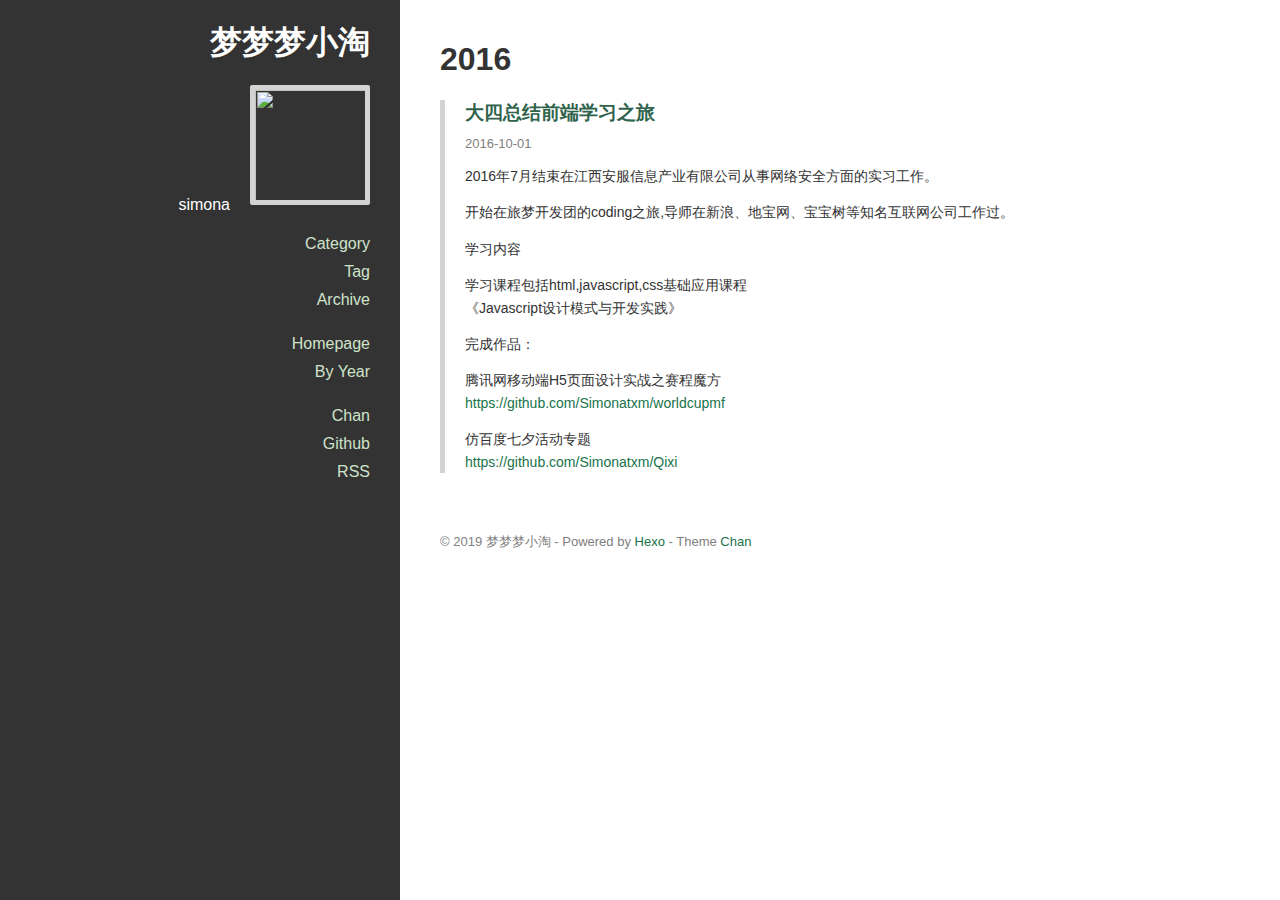
==== commit 731fba1b: "Site updated: 2019-04-11 17:45:11" ====
--- a/archives/index.html
+++ b/archives/index.html
@@ -90,7 +90,7 @@
             
               <li class="archive-list-container">
                 <a href="javascript:;">Archive</a>
-                <ul class="archive-list"><li class="archive-list-item"><a class="archive-list-link" href="/archives/2019/">2019</a><span class="archive-list-count">1</span></li></ul>
+                <ul class="archive-list"><li class="archive-list-item"><a class="archive-list-link" href="/archives/2016/">2016</a><span class="archive-list-count">1</span></li></ul>
               </li>
             
           
@@ -151,7 +151,7 @@
       
       <section class="archives-wrap">
         <div class="archive-year-wrap">
-          <h1><a href="/archives/2019" class="archive-year">2019</a></h1>
+          <h1><a href="/archives/2016" class="archive-year">2016</a></h1>
         </div>
         <div class="post-list">
     
@@ -159,16 +159,16 @@
 
     <div class="post-list-item article">
       <h3 class="article-header">
-        <a href="/2019/04/11/hello-world/">
-  Hello World
+        <a href="/2016/10/01/大三前端之路/">
+  大四总结前端学习之旅
 </a>
 
       </h3>
       
 
       <div class="article-info">
-        <a href="/2019/04/11/hello-world/"><span class="article-date">
-  2019-04-11
+        <a href="/2016/10/01/大三前端之路/"><span class="article-date">
+  2016-10-01
 </span>
 </a>
         
@@ -178,15 +178,13 @@
       </div>
       <div class="article-entry">
         
-          <p>Welcome to <a href="https://hexo.io/" target="_blank" rel="noopener">Hexo</a>! This is your very first post. Check <a href="https://hexo.io/docs/" target="_blank" rel="noopener">documentation</a> for more info. If you get any problems when using Hexo, you can find the answer in <a href="https://hexo.io/docs/troubleshooting.html" target="_blank" rel="noopener">troubleshooting</a> or you can ask me on <a href="https://github.com/hexojs/hexo/issues" target="_blank" rel="noopener">GitHub</a>.</p>
-<h2 id="Quick-Start"><a href="#Quick-Start" class="headerlink" title="Quick Start"></a>Quick Start</h2><h3 id="Create-a-new-post"><a href="#Create-a-new-post" class="headerlink" title="Create a new post"></a>Create a new post</h3><figure class="highlight bash"><table><tr><td class="gutter"><pre><span class="line">1</span><br></pre></td><td class="code"><pre><span class="line">$ hexo new <span class="string">"My New Post"</span></span><br></pre></td></tr></table></figure>
-<p>More info: <a href="https://hexo.io/docs/writing.html" target="_blank" rel="noopener">Writing</a></p>
-<h3 id="Run-server"><a href="#Run-server" class="headerlink" title="Run server"></a>Run server</h3><figure class="highlight bash"><table><tr><td class="gutter"><pre><span class="line">1</span><br></pre></td><td class="code"><pre><span class="line">$ hexo server</span><br></pre></td></tr></table></figure>
-<p>More info: <a href="https://hexo.io/docs/server.html" target="_blank" rel="noopener">Server</a></p>
-<h3 id="Generate-static-files"><a href="#Generate-static-files" class="headerlink" title="Generate static files"></a>Generate static files</h3><figure class="highlight bash"><table><tr><td class="gutter"><pre><span class="line">1</span><br></pre></td><td class="code"><pre><span class="line">$ hexo generate</span><br></pre></td></tr></table></figure>
-<p>More info: <a href="https://hexo.io/docs/generating.html" target="_blank" rel="noopener">Generating</a></p>
-<h3 id="Deploy-to-remote-sites"><a href="#Deploy-to-remote-sites" class="headerlink" title="Deploy to remote sites"></a>Deploy to remote sites</h3><figure class="highlight bash"><table><tr><td class="gutter"><pre><span class="line">1</span><br></pre></td><td class="code"><pre><span class="line">$ hexo deploy</span><br></pre></td></tr></table></figure>
-<p>More info: <a href="https://hexo.io/docs/deployment.html" target="_blank" rel="noopener">Deployment</a></p>
+          <p>2016年7月结束在江西安服信息产业有限公司从事网络安全方面的实习工作。</p>
+<p>开始在旅梦开发团的coding之旅,导师在新浪、地宝网、宝宝树等知名互联网公司工作过。</p>
+<p>学习内容</p>
+<p>学习课程包括html,javascript,css基础应用课程<br>《Javascript设计模式与开发实践》</p>
+<p>完成作品：</p>
+<p>腾讯网移动端H5页面设计实战之赛程魔方<br><a href="https://github.com/Simonatxm/worldcupmf" target="_blank" rel="noopener">https://github.com/Simonatxm/worldcupmf</a></p>
+<p>仿百度七夕活动专题<br><a href="https://github.com/Simonatxm/Qixi" target="_blank" rel="noopener">https://github.com/Simonatxm/Qixi</a></p>
 
         
       </div>
